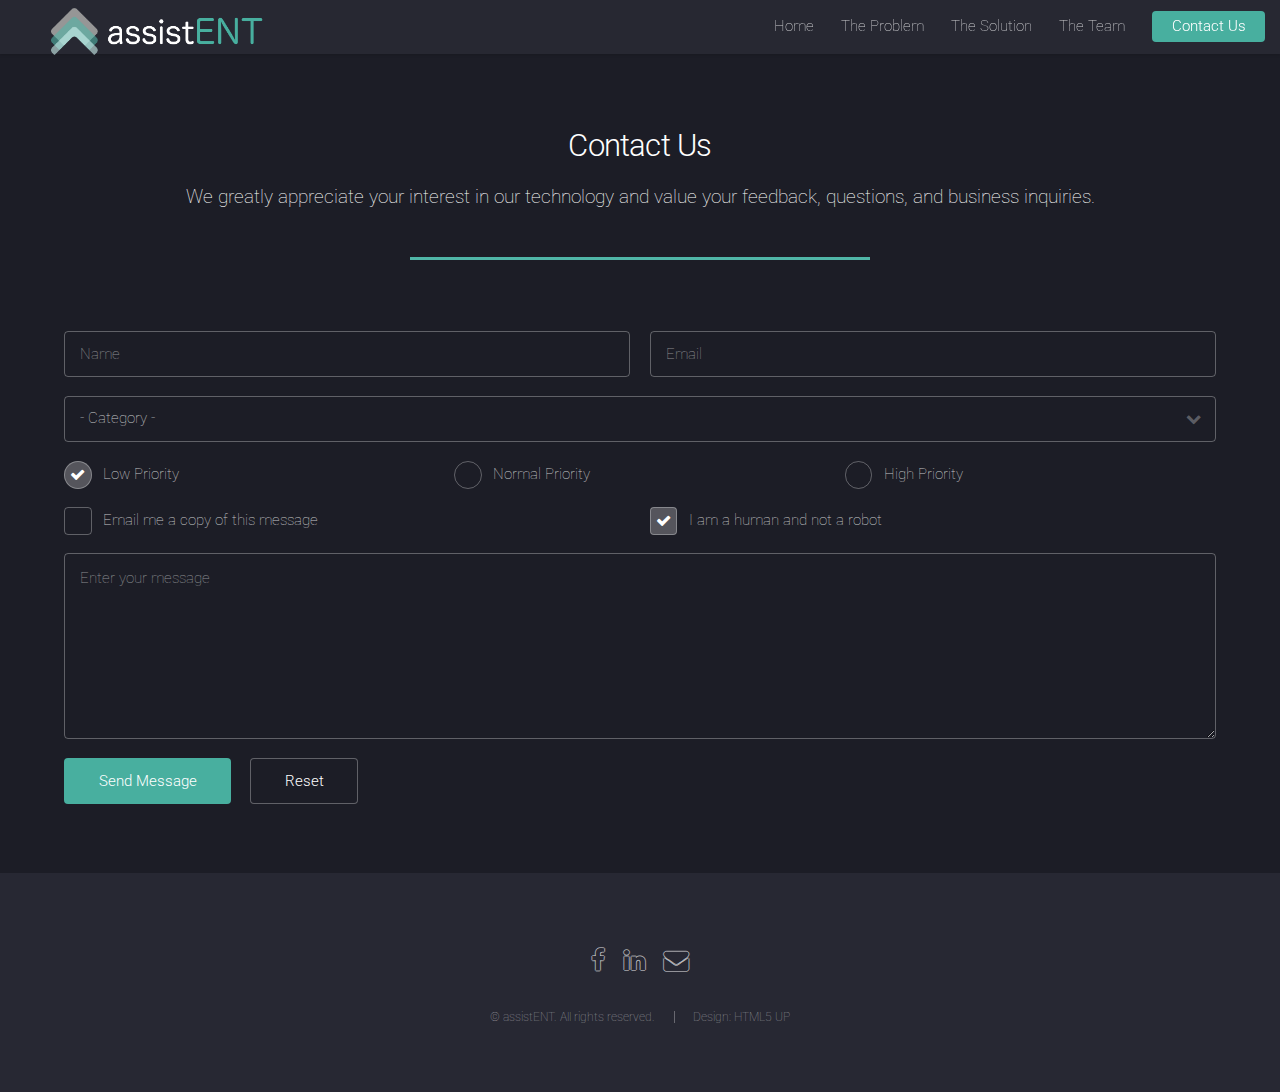
==== contact.html @ 7797eb7a "header changes" ====
<!DOCTYPE HTML>
<!--
	Landed by HTML5 UP
	html5up.net | @ajlkn
	Free for personal and commercial use under the CCA 3.0 license (html5up.net/license)
--> 
<html>
	<head>
		<title>assistENT: Breathe Easy, Breathe Better</title>
		<meta charset="utf-8" />
		<meta name="viewport" content="width=device-width, initial-scale=1" />
		<!--[if lte IE 8]><script src="assets/js/ie/html5shiv.js"></script><![endif]-->
        <link rel="icon" href="images/assistENT%20favicon-03.png">
		<link rel="stylesheet" href="assets/css/main.css" />
		<!--[if lte IE 9]><link rel="stylesheet" href="assets/css/ie9.css" /><![endif]-->
		<!--[if lte IE 8]><link rel="stylesheet" href="assets/css/ie8.css" /><![endif]-->
	</head>
	<body>
		<div id="page-wrapper">

			<!-- Header -->
				<header id="header">
					<h1 id="logo"><a href="index.html"> <img src='images/assistENT%20logo-white-04.png' alt='assistent logo' style='width:22%;'/></a></h1>
					<nav id="nav">
						<ul>
							<li><a href="index.html">Home</a></li>
							<li>
								<a href="problem.html">The Problem</a>
                                <!--
								<ul>
									<li><a href="left-sidebar.html">Left Sidebar</a></li>
									<li><a href="right-sidebar.html">Right Sidebar</a></li>
									<li><a href="no-sidebar.html">No Sidebar</a></li>
									<li>
										<a href="#">Submenu</a>
										<ul>
											<li><a href="#">Option 1</a></li>
											<li><a href="#">Option 2</a></li>
											<li><a href="#">Option 3</a></li>
											<li><a href="#">Option 4</a></li>
										</ul>
									</li>
								</ul>
                            -->
							</li>
							<li><a href="solution.html">The Solution</a></li>
                            <li><a href='index.html#four'> The Team</a></li>
							<li><a href="#" class="button special">Contact Us</a></li>
                            
						</ul>
					</nav>
				</header>

			<!-- Main -->
				<div id="main" class="wrapper style1">
					<div class="container">
						<header class="major">
							<h2>Contact Us</h2>
							<p>We greatly appreciate your interest in our technology and value your feedback, questions, and business inquiries.</p>
						</header>

					<section>
								<form method="post" action="#">
									<div class="row uniform 50%">
										<div class="6u 12u$(xsmall)">
											<input type="text" name="name" id="name" value="" placeholder="Name" />
										</div>
										<div class="6u$ 12u$(xsmall)">
											<input type="email" name="email" id="email" value="" placeholder="Email" />
										</div>
										<div class="12u$">
											<div class="select-wrapper">
												<select name="category" id="category">
													<option value="">- Category -</option>
													<option value="1">Manufacturing</option>
													<option value="1">Shipping</option>
													<option value="1">Administration</option>
													<option value="1">Human Resources</option>
												</select>
											</div>
										</div>
										<div class="4u 12u$(medium)">
											<input type="radio" id="priority-low" name="priority" checked>
											<label for="priority-low">Low Priority</label>
										</div>
										<div class="4u 12u$(medium)">
											<input type="radio" id="priority-normal" name="priority">
											<label for="priority-normal">Normal Priority</label>
										</div>
										<div class="4u$ 12u$(medium)">
											<input type="radio" id="priority-high" name="priority">
											<label for="priority-high">High Priority</label>
										</div>
										<div class="6u 12u$(medium)">
											<input type="checkbox" id="copy" name="copy">
											<label for="copy">Email me a copy of this message</label>
										</div>
										<div class="6u$ 12u$(medium)">
											<input type="checkbox" id="human" name="human" checked>
											<label for="human">I am a human and not a robot</label>
										</div>
										<div class="12u$">
											<textarea name="message" id="message" placeholder="Enter your message" rows="6"></textarea>
										</div>
										<div class="12u$">
											<ul class="actions">
												<li><input type="submit" value="Send Message" class="special" /></li>
												<li><input type="reset" value="Reset" /></li>
											</ul>
										</div>
									</div>
								</form>
							</section>
                    </div>
            </div>
			<!-- Footer -->
				<footer id="footer">
					<ul class="icons">
						
						<li><a href="#" class="icon alt fa-facebook"><span class="label">Facebook</span></a></li>
						<li><a href="#" class="icon alt fa-linkedin"><span class="label">LinkedIn</span></a></li>
						<li><a href="#" class="icon alt fa-envelope"><span class="label">Email</span></a></li>
					</ul>
					<ul class="copyright">
						<li>&copy; assistENT. All rights reserved.</li><li>Design: <a href="http://html5up.net">HTML5 UP</a></li>
					</ul>
				</footer>

		</div>

		<!-- Scripts -->
			<script src="assets/js/jquery.min.js"></script>
			<script src="assets/js/jquery.scrolly.min.js"></script>
			<script src="assets/js/jquery.dropotron.min.js"></script>
			<script src="assets/js/jquery.scrollex.min.js"></script>
			<script src="assets/js/skel.min.js"></script>
			<script src="assets/js/util.js"></script>
			<!--[if lte IE 8]><script src="assets/js/ie/respond.min.js"></script><![endif]-->
			<script src="assets/js/main.js"></script>

	</body>
</html>
---- assets/css/main.css ----
@import url("font-awesome.min.css");
@import url("https://fonts.googleapis.com/css?family=Roboto:100,300,100italic,300italic");

/*
	Landed by HTML5 UP
	html5up.net | @ajlkn
	Free for personal and commercial use under the CCA 3.0 license (html5up.net/license)
*/

/* Reset */ 

	html, body, div, span, applet, object, iframe, h1, h2, h3, h4, h5, h6, p, blockquote, pre, a, abbr, acronym, address, big, cite, code, del, dfn, em, img, ins, kbd, q, s, samp, small, strike, strong, sub, sup, tt, var, b, u, i, center, dl, dt, dd, ol, ul, li, fieldset, form, label, legend, table, caption, tbody, tfoot, thead, tr, th, td, article, aside, canvas, details, embed, figure, figcaption, footer, header, hgroup, menu, nav, output, ruby, section, summary, time, mark, audio, video {
		margin: 0;
		padding: 0;
		border: 0;
		font-size: 100%;
		font: inherit;
		vertical-align: baseline;
	}

	article, aside, details, figcaption, figure, footer, header, hgroup, menu, nav, section {
		display: block;
	}


    .theo{
        width:50%;
        border-radius:50%;
        border-color: rgb(80,182,167);
    }
    div.gallery {
        margin: 5px;
        border: 1px solid #ccc;
        float: left;
        width: 180px;
    }

    div.gallery:hover {
        border: 1px solid #777;
    }

    div.gallery img {
        width: 100%;
        height: auto;
    }

    div.desc {
        padding: 15px;
        text-align: center;
    }



	body {
		line-height: 1;
	}

	ol, ul {
		list-style: none;
	}

	blockquote, q {
		quotes: none;
	}

	blockquote:before, blockquote:after, q:before, q:after {
		content: '';
		content: none;
	}

	table {
		border-collapse: collapse;
		border-spacing: 0;
	}

	body {
		-webkit-text-size-adjust: none;
	}

/* Box Model */

	*, *:before, *:after {
		-moz-box-sizing: border-box;
		-webkit-box-sizing: border-box;
		box-sizing: border-box;
	}

/* Containers */

	.container {
		margin-left: auto;
		margin-right: auto;
	}

	.container.\31 25\25 {
		width: 100%;
		max-width: 87.5em;
		min-width: 70em;
	}

	.container.\37 5\25 {
		width: 52.5em;
	}

	.container.\35 0\25 {
		width: 35em;
	}

	.container.\32 5\25 {
		width: 17.5em;
	}

	.container {
		width: 70em;
	}

	@media screen and (max-width: 1680px) {

		.container.\31 25\25 {
			width: 100%;
			max-width: 87.5em;
			min-width: 70em;
		}

		.container.\37 5\25 {
			width: 52.5em;
		}

		.container.\35 0\25 {
			width: 35em;
		}

		.container.\32 5\25 {
			width: 17.5em;
		}

		.container {
			width: 70em;
		}

	}

	@media screen and (max-width: 1280px) {

		.container.\31 25\25 {
			width: 100%;
			max-width: 112.5%;
			min-width: 90%;
		}

		.container.\37 5\25 {
			width: 67.5%;
		}

		.container.\35 0\25 {
			width: 45%;
		}

		.container.\32 5\25 {
			width: 22.5%;
		}

		.container {
			width: 90%;
		}

	}

	@media screen and (max-width: 980px) {

		.container.\31 25\25 {
			width: 100%;
			max-width: 125%;
			min-width: 100%;
		}

		.container.\37 5\25 {
			width: 75%;
		}

		.container.\35 0\25 {
			width: 50%;
		}

		.container.\32 5\25 {
			width: 25%;
		}

		.container {
			width: 100% !important;
		}

	}

	@media screen and (max-width: 736px) {

		.container.\31 25\25 {
			width: 100%;
			max-width: 125%;
			min-width: 100%;
		}

		.container.\37 5\25 {
			width: 75%;
		}

		.container.\35 0\25 {
			width: 50%;
		}

		.container.\32 5\25 {
			width: 25%;
		}

		.container {
			width: 100% !important;
		}

	}

	@media screen and (max-width: 480px) {

		.container.\31 25\25 {
			width: 100%;
			max-width: 125%;
			min-width: 100%;
		}

		.container.\37 5\25 {
			width: 75%;
		}

		.container.\35 0\25 {
			width: 50%;
		}

		.container.\32 5\25 {
			width: 25%;
		}

		.container {
			width: 100% !important;
		}

	}

/* Grid */

	.row {
		border-bottom: solid 1px transparent;
		-moz-box-sizing: border-box;
		-webkit-box-sizing: border-box;
		box-sizing: border-box;
	}

	.row > * {
		float: left;
		-moz-box-sizing: border-box;
		-webkit-box-sizing: border-box;
		box-sizing: border-box;
	}

	.row:after, .row:before {
		content: '';
		display: block;
		clear: both;
		height: 0;
	}

	.row.uniform > * > :first-child {
		margin-top: 0;
	}

	.row.uniform > * > :last-child {
		margin-bottom: 0;
	}

	.row.\30 \25 > * {
		padding: 0 0 0 0em;
	}

	.row.\30 \25 {
		margin: 0 0 -1px 0em;
	}

	.row.uniform.\30 \25 > * {
		padding: 0em 0 0 0em;
	}

	.row.uniform.\30 \25 {
		margin: 0em 0 -1px 0em;
	}

	.row > * {
		padding: 0 0 0 2.5em;
	}

	.row {
		margin: 0 0 -1px -2.5em;
	}

	.row.uniform > * {
		padding: 2.5em 0 0 2.5em;
	}

	.row.uniform {
		margin: -2.5em 0 -1px -2.5em;
	}

	.row.\32 00\25 > * {
		padding: 0 0 0 5em;
	}

	.row.\32 00\25 {
		margin: 0 0 -1px -5em;
	}

	.row.uniform.\32 00\25 > * {
		padding: 5em 0 0 5em;
	}

	.row.uniform.\32 00\25 {
		margin: -5em 0 -1px -5em;
	}

	.row.\31 50\25 > * {
		padding: 0 0 0 3.75em;
	}

	.row.\31 50\25 {
		margin: 0 0 -1px -3.75em;
	}

	.row.uniform.\31 50\25 > * {
		padding: 3.75em 0 0 3.75em;
	}

	.row.uniform.\31 50\25 {
		margin: -3.75em 0 -1px -3.75em;
	}

	.row.\35 0\25 > * {
		padding: 0 0 0 1.25em;
	}

	.row.\35 0\25 {
		margin: 0 0 -1px -1.25em;
	}

	.row.uniform.\35 0\25 > * {
		padding: 1.25em 0 0 1.25em;
	}

	.row.uniform.\35 0\25 {
		margin: -1.25em 0 -1px -1.25em;
	}

	.row.\32 5\25 > * {
		padding: 0 0 0 0.625em;
	}

	.row.\32 5\25 {
		margin: 0 0 -1px -0.625em;
	}

	.row.uniform.\32 5\25 > * {
		padding: 0.625em 0 0 0.625em;
	}

	.row.uniform.\32 5\25 {
		margin: -0.625em 0 -1px -0.625em;
	}

	.\31 2u, .\31 2u\24 {
		width: 100%;
		clear: none;
		margin-left: 0;
	}

	.\31 1u, .\31 1u\24 {
		width: 91.6666666667%;
		clear: none;
		margin-left: 0;
	}

	.\31 0u, .\31 0u\24 {
		width: 83.3333333333%;
		clear: none;
		margin-left: 0;
	}

	.\39 u, .\39 u\24 {
		width: 75%;
		clear: none;
		margin-left: 0;
	}

	.\38 u, .\38 u\24 {
		width: 66.6666666667%;
		clear: none;
		margin-left: 0;
	}

	.\37 u, .\37 u\24 {
		width: 58.3333333333%;
		clear: none;
		margin-left: 0;
	}

	.\36 u, .\36 u\24 {
		width: 50%;
		clear: none;
		margin-left: 0;
	}

	.\35 u, .\35 u\24 {
		width: 41.6666666667%;
		clear: none;
		margin-left: 0;
	}

	.\34 u, .\34 u\24 {
		width: 33.3333333333%;
		clear: none;
		margin-left: 0;
	}

	.\33 u, .\33 u\24 {
		width: 25%;
		clear: none;
		margin-left: 0;
	}

	.\32 u, .\32 u\24 {
		width: 16.6666666667%;
		clear: none;
		margin-left: 0;
	}

	.\31 u, .\31 u\24 {
		width: 8.3333333333%;
		clear: none;
		margin-left: 0;
	}

	.\31 2u\24 + *,
	.\31 1u\24 + *,
	.\31 0u\24 + *,
	.\39 u\24 + *,
	.\38 u\24 + *,
	.\37 u\24 + *,
	.\36 u\24 + *,
	.\35 u\24 + *,
	.\34 u\24 + *,
	.\33 u\24 + *,
	.\32 u\24 + *,
	.\31 u\24 + * {
		clear: left;
	}

	.\-11u {
		margin-left: 91.66667%;
	}

	.\-10u {
		margin-left: 83.33333%;
	}

	.\-9u {
		margin-left: 75%;
	}

	.\-8u {
		margin-left: 66.66667%;
	}

	.\-7u {
		margin-left: 58.33333%;
	}

	.\-6u {
		margin-left: 50%;
	}

	.\-5u {
		margin-left: 41.66667%;
	}

	.\-4u {
		margin-left: 33.33333%;
	}

	.\-3u {
		margin-left: 25%;
	}

	.\-2u {
		margin-left: 16.66667%;
	}

	.\-1u {
		margin-left: 8.33333%;
	}

	@media screen and (max-width: 1680px) {

		.row > * {
			padding: 0 0 0 2.5em;
		}

		.row {
			margin: 0 0 -1px -2.5em;
		}

		.row.uniform > * {
			padding: 2.5em 0 0 2.5em;
		}

		.row.uniform {
			margin: -2.5em 0 -1px -2.5em;
		}

		.row.\32 00\25 > * {
			padding: 0 0 0 5em;
		}

		.row.\32 00\25 {
			margin: 0 0 -1px -5em;
		}

		.row.uniform.\32 00\25 > * {
			padding: 5em 0 0 5em;
		}

		.row.uniform.\32 00\25 {
			margin: -5em 0 -1px -5em;
		}

		.row.\31 50\25 > * {
			padding: 0 0 0 3.75em;
		}

		.row.\31 50\25 {
			margin: 0 0 -1px -3.75em;
		}

		.row.uniform.\31 50\25 > * {
			padding: 3.75em 0 0 3.75em;
		}

		.row.uniform.\31 50\25 {
			margin: -3.75em 0 -1px -3.75em;
		}

		.row.\35 0\25 > * {
			padding: 0 0 0 1.25em;
		}

		.row.\35 0\25 {
			margin: 0 0 -1px -1.25em;
		}

		.row.uniform.\35 0\25 > * {
			padding: 1.25em 0 0 1.25em;
		}

		.row.uniform.\35 0\25 {
			margin: -1.25em 0 -1px -1.25em;
		}

		.row.\32 5\25 > * {
			padding: 0 0 0 0.625em;
		}

		.row.\32 5\25 {
			margin: 0 0 -1px -0.625em;
		}

		.row.uniform.\32 5\25 > * {
			padding: 0.625em 0 0 0.625em;
		}

		.row.uniform.\32 5\25 {
			margin: -0.625em 0 -1px -0.625em;
		}

		.\31 2u\28xlarge\29, .\31 2u\24\28xlarge\29 {
			width: 100%;
			clear: none;
			margin-left: 0;
		}

		.\31 1u\28xlarge\29, .\31 1u\24\28xlarge\29 {
			width: 91.6666666667%;
			clear: none;
			margin-left: 0;
		}

		.\31 0u\28xlarge\29, .\31 0u\24\28xlarge\29 {
			width: 83.3333333333%;
			clear: none;
			margin-left: 0;
		}

		.\39 u\28xlarge\29, .\39 u\24\28xlarge\29 {
			width: 75%;
			clear: none;
			margin-left: 0;
		}

		.\38 u\28xlarge\29, .\38 u\24\28xlarge\29 {
			width: 66.6666666667%;
			clear: none;
			margin-left: 0;
		}

		.\37 u\28xlarge\29, .\37 u\24\28xlarge\29 {
			width: 58.3333333333%;
			clear: none;
			margin-left: 0;
		}

		.\36 u\28xlarge\29, .\36 u\24\28xlarge\29 {
			width: 50%;
			clear: none;
			margin-left: 0;
		}

		.\35 u\28xlarge\29, .\35 u\24\28xlarge\29 {
			width: 41.6666666667%;
			clear: none;
			margin-left: 0;
		}

		.\34 u\28xlarge\29, .\34 u\24\28xlarge\29 {
			width: 33.3333333333%;
			clear: none;
			margin-left: 0;
		}

		.\33 u\28xlarge\29, .\33 u\24\28xlarge\29 {
			width: 25%;
			clear: none;
			margin-left: 0;
		}

		.\32 u\28xlarge\29, .\32 u\24\28xlarge\29 {
			width: 16.6666666667%;
			clear: none;
			margin-left: 0;
		}

		.\31 u\28xlarge\29, .\31 u\24\28xlarge\29 {
			width: 8.3333333333%;
			clear: none;
			margin-left: 0;
		}

		.\31 2u\24\28xlarge\29 + *,
		.\31 1u\24\28xlarge\29 + *,
		.\31 0u\24\28xlarge\29 + *,
		.\39 u\24\28xlarge\29 + *,
		.\38 u\24\28xlarge\29 + *,
		.\37 u\24\28xlarge\29 + *,
		.\36 u\24\28xlarge\29 + *,
		.\35 u\24\28xlarge\29 + *,
		.\34 u\24\28xlarge\29 + *,
		.\33 u\24\28xlarge\29 + *,
		.\32 u\24\28xlarge\29 + *,
		.\31 u\24\28xlarge\29 + * {
			clear: left;
		}

		.\-11u\28xlarge\29 {
			margin-left: 91.66667%;
		}

		.\-10u\28xlarge\29 {
			margin-left: 83.33333%;
		}

		.\-9u\28xlarge\29 {
			margin-left: 75%;
		}

		.\-8u\28xlarge\29 {
			margin-left: 66.66667%;
		}

		.\-7u\28xlarge\29 {
			margin-left: 58.33333%;
		}

		.\-6u\28xlarge\29 {
			margin-left: 50%;
		}

		.\-5u\28xlarge\29 {
			margin-left: 41.66667%;
		}

		.\-4u\28xlarge\29 {
			margin-left: 33.33333%;
		}

		.\-3u\28xlarge\29 {
			margin-left: 25%;
		}

		.\-2u\28xlarge\29 {
			margin-left: 16.66667%;
		}

		.\-1u\28xlarge\29 {
			margin-left: 8.33333%;
		}

	}

	@media screen and (max-width: 1280px) {

		.row > * {
			padding: 0 0 0 2.5em;
		}

		.row {
			margin: 0 0 -1px -2.5em;
		}

		.row.uniform > * {
			padding: 2.5em 0 0 2.5em;
		}

		.row.uniform {
			margin: -2.5em 0 -1px -2.5em;
		}

		.row.\32 00\25 > * {
			padding: 0 0 0 5em;
		}

		.row.\32 00\25 {
			margin: 0 0 -1px -5em;
		}

		.row.uniform.\32 00\25 > * {
			padding: 5em 0 0 5em;
		}

		.row.uniform.\32 00\25 {
			margin: -5em 0 -1px -5em;
		}

		.row.\31 50\25 > * {
			padding: 0 0 0 3.75em;
		}

		.row.\31 50\25 {
			margin: 0 0 -1px -3.75em;
		}

		.row.uniform.\31 50\25 > * {
			padding: 3.75em 0 0 3.75em;
		}

		.row.uniform.\31 50\25 {
			margin: -3.75em 0 -1px -3.75em;
		}

		.row.\35 0\25 > * {
			padding: 0 0 0 1.25em;
		}

		.row.\35 0\25 {
			margin: 0 0 -1px -1.25em;
		}

		.row.uniform.\35 0\25 > * {
			padding: 1.25em 0 0 1.25em;
		}

		.row.uniform.\35 0\25 {
			margin: -1.25em 0 -1px -1.25em;
		}

		.row.\32 5\25 > * {
			padding: 0 0 0 0.625em;
		}

		.row.\32 5\25 {
			margin: 0 0 -1px -0.625em;
		}

		.row.uniform.\32 5\25 > * {
			padding: 0.625em 0 0 0.625em;
		}

		.row.uniform.\32 5\25 {
			margin: -0.625em 0 -1px -0.625em;
		}

		.\31 2u\28large\29, .\31 2u\24\28large\29 {
			width: 100%;
			clear: none;
			margin-left: 0;
		}

		.\31 1u\28large\29, .\31 1u\24\28large\29 {
			width: 91.6666666667%;
			clear: none;
			margin-left: 0;
		}

		.\31 0u\28large\29, .\31 0u\24\28large\29 {
			width: 83.3333333333%;
			clear: none;
			margin-left: 0;
		}

		.\39 u\28large\29, .\39 u\24\28large\29 {
			width: 75%;
			clear: none;
			margin-left: 0;
		}

		.\38 u\28large\29, .\38 u\24\28large\29 {
			width: 66.6666666667%;
			clear: none;
			margin-left: 0;
		}

		.\37 u\28large\29, .\37 u\24\28large\29 {
			width: 58.3333333333%;
			clear: none;
			margin-left: 0;
		}

		.\36 u\28large\29, .\36 u\24\28large\29 {
			width: 50%;
			clear: none;
			margin-left: 0;
		}

		.\35 u\28large\29, .\35 u\24\28large\29 {
			width: 41.6666666667%;
			clear: none;
			margin-left: 0;
		}

		.\34 u\28large\29, .\34 u\24\28large\29 {
			width: 33.3333333333%;
			clear: none;
			margin-left: 0;
		}

		.\33 u\28large\29, .\33 u\24\28large\29 {
			width: 25%;
			clear: none;
			margin-left: 0;
		}

		.\32 u\28large\29, .\32 u\24\28large\29 {
			width: 16.6666666667%;
			clear: none;
			margin-left: 0;
		}

		.\31 u\28large\29, .\31 u\24\28large\29 {
			width: 8.3333333333%;
			clear: none;
			margin-left: 0;
		}

		.\31 2u\24\28large\29 + *,
		.\31 1u\24\28large\29 + *,
		.\31 0u\24\28large\29 + *,
		.\39 u\24\28large\29 + *,
		.\38 u\24\28large\29 + *,
		.\37 u\24\28large\29 + *,
		.\36 u\24\28large\29 + *,
		.\35 u\24\28large\29 + *,
		.\34 u\24\28large\29 + *,
		.\33 u\24\28large\29 + *,
		.\32 u\24\28large\29 + *,
		.\31 u\24\28large\29 + * {
			clear: left;
		}

		.\-11u\28large\29 {
			margin-left: 91.66667%;
		}

		.\-10u\28large\29 {
			margin-left: 83.33333%;
		}

		.\-9u\28large\29 {
			margin-left: 75%;
		}

		.\-8u\28large\29 {
			margin-left: 66.66667%;
		}

		.\-7u\28large\29 {
			margin-left: 58.33333%;
		}

		.\-6u\28large\29 {
			margin-left: 50%;
		}

		.\-5u\28large\29 {
			margin-left: 41.66667%;
		}

		.\-4u\28large\29 {
			margin-left: 33.33333%;
		}

		.\-3u\28large\29 {
			margin-left: 25%;
		}

		.\-2u\28large\29 {
			margin-left: 16.66667%;
		}

		.\-1u\28large\29 {
			margin-left: 8.33333%;
		}

	}

	@media screen and (max-width: 980px) {

		.row > * {
			padding: 0 0 0 2.5em;
		}

		.row {
			margin: 0 0 -1px -2.5em;
		}

		.row.uniform > * {
			padding: 2.5em 0 0 2.5em;
		}

		.row.uniform {
			margin: -2.5em 0 -1px -2.5em;
		}

		.row.\32 00\25 > * {
			padding: 0 0 0 5em;
		}

		.row.\32 00\25 {
			margin: 0 0 -1px -5em;
		}

		.row.uniform.\32 00\25 > * {
			padding: 5em 0 0 5em;
		}

		.row.uniform.\32 00\25 {
			margin: -5em 0 -1px -5em;
		}

		.row.\31 50\25 > * {
			padding: 0 0 0 3.75em;
		}

		.row.\31 50\25 {
			margin: 0 0 -1px -3.75em;
		}

		.row.uniform.\31 50\25 > * {
			padding: 3.75em 0 0 3.75em;
		}

		.row.uniform.\31 50\25 {
			margin: -3.75em 0 -1px -3.75em;
		}

		.row.\35 0\25 > * {
			padding: 0 0 0 1.25em;
		}

		.row.\35 0\25 {
			margin: 0 0 -1px -1.25em;
		}

		.row.uniform.\35 0\25 > * {
			padding: 1.25em 0 0 1.25em;
		}

		.row.uniform.\35 0\25 {
			margin: -1.25em 0 -1px -1.25em;
		}

		.row.\32 5\25 > * {
			padding: 0 0 0 0.625em;
		}

		.row.\32 5\25 {
			margin: 0 0 -1px -0.625em;
		}

		.row.uniform.\32 5\25 > * {
			padding: 0.625em 0 0 0.625em;
		}

		.row.uniform.\32 5\25 {
			margin: -0.625em 0 -1px -0.625em;
		}

		.\31 2u\28medium\29, .\31 2u\24\28medium\29 {
			width: 100%;
			clear: none;
			margin-left: 0;
		}

		.\31 1u\28medium\29, .\31 1u\24\28medium\29 {
			width: 91.6666666667%;
			clear: none;
			margin-left: 0;
		}

		.\31 0u\28medium\29, .\31 0u\24\28medium\29 {
			width: 83.3333333333%;
			clear: none;
			margin-left: 0;
		}

		.\39 u\28medium\29, .\39 u\24\28medium\29 {
			width: 75%;
			clear: none;
			margin-left: 0;
		}

		.\38 u\28medium\29, .\38 u\24\28medium\29 {
			width: 66.6666666667%;
			clear: none;
			margin-left: 0;
		}

		.\37 u\28medium\29, .\37 u\24\28medium\29 {
			width: 58.3333333333%;
			clear: none;
			margin-left: 0;
		}

		.\36 u\28medium\29, .\36 u\24\28medium\29 {
			width: 50%;
			clear: none;
			margin-left: 0;
		}

		.\35 u\28medium\29, .\35 u\24\28medium\29 {
			width: 41.6666666667%;
			clear: none;
			margin-left: 0;
		}

		.\34 u\28medium\29, .\34 u\24\28medium\29 {
			width: 33.3333333333%;
			clear: none;
			margin-left: 0;
		}

		.\33 u\28medium\29, .\33 u\24\28medium\29 {
			width: 25%;
			clear: none;
			margin-left: 0;
		}

		.\32 u\28medium\29, .\32 u\24\28medium\29 {
			width: 16.6666666667%;
			clear: none;
			margin-left: 0;
		}

		.\31 u\28medium\29, .\31 u\24\28medium\29 {
			width: 8.3333333333%;
			clear: none;
			margin-left: 0;
		}

		.\31 2u\24\28medium\29 + *,
		.\31 1u\24\28medium\29 + *,
		.\31 0u\24\28medium\29 + *,
		.\39 u\24\28medium\29 + *,
		.\38 u\24\28medium\29 + *,
		.\37 u\24\28medium\29 + *,
		.\36 u\24\28medium\29 + *,
		.\35 u\24\28medium\29 + *,
		.\34 u\24\28medium\29 + *,
		.\33 u\24\28medium\29 + *,
		.\32 u\24\28medium\29 + *,
		.\31 u\24\28medium\29 + * {
			clear: left;
		}

		.\-11u\28medium\29 {
			margin-left: 91.66667%;
		}

		.\-10u\28medium\29 {
			margin-left: 83.33333%;
		}

		.\-9u\28medium\29 {
			margin-left: 75%;
		}

		.\-8u\28medium\29 {
			margin-left: 66.66667%;
		}

		.\-7u\28medium\29 {
			margin-left: 58.33333%;
		}

		.\-6u\28medium\29 {
			margin-left: 50%;
		}

		.\-5u\28medium\29 {
			margin-left: 41.66667%;
		}

		.\-4u\28medium\29 {
			margin-left: 33.33333%;
		}

		.\-3u\28medium\29 {
			margin-left: 25%;
		}

		.\-2u\28medium\29 {
			margin-left: 16.66667%;
		}

		.\-1u\28medium\29 {
			margin-left: 8.33333%;
		}

	}

	@media screen and (max-width: 736px) {

		.row > * {
			padding: 0 0 0 2.5em;
		}

		.row {
			margin: 0 0 -1px -2.5em;
		}

		.row.uniform > * {
			padding: 2.5em 0 0 2.5em;
		}

		.row.uniform {
			margin: -2.5em 0 -1px -2.5em;
		}

		.row.\32 00\25 > * {
			padding: 0 0 0 5em;
		}

		.row.\32 00\25 {
			margin: 0 0 -1px -5em;
		}

		.row.uniform.\32 00\25 > * {
			padding: 5em 0 0 5em;
		}

		.row.uniform.\32 00\25 {
			margin: -5em 0 -1px -5em;
		}

		.row.\31 50\25 > * {
			padding: 0 0 0 3.75em;
		}

		.row.\31 50\25 {
			margin: 0 0 -1px -3.75em;
		}

		.row.uniform.\31 50\25 > * {
			padding: 3.75em 0 0 3.75em;
		}

		.row.uniform.\31 50\25 {
			margin: -3.75em 0 -1px -3.75em;
		}

		.row.\35 0\25 > * {
			padding: 0 0 0 1.25em;
		}

		.row.\35 0\25 {
			margin: 0 0 -1px -1.25em;
		}

		.row.uniform.\35 0\25 > * {
			padding: 1.25em 0 0 1.25em;
		}

		.row.uniform.\35 0\25 {
			margin: -1.25em 0 -1px -1.25em;
		}

		.row.\32 5\25 > * {
			padding: 0 0 0 0.625em;
		}

		.row.\32 5\25 {
			margin: 0 0 -1px -0.625em;
		}

		.row.uniform.\32 5\25 > * {
			padding: 0.625em 0 0 0.625em;
		}

		.row.uniform.\32 5\25 {
			margin: -0.625em 0 -1px -0.625em;
		}

		.\31 2u\28small\29, .\31 2u\24\28small\29 {
			width: 100%;
			clear: none;
			margin-left: 0;
		}

		.\31 1u\28small\29, .\31 1u\24\28small\29 {
			width: 91.6666666667%;
			clear: none;
			margin-left: 0;
		}

		.\31 0u\28small\29, .\31 0u\24\28small\29 {
			width: 83.3333333333%;
			clear: none;
			margin-left: 0;
		}

		.\39 u\28small\29, .\39 u\24\28small\29 {
			width: 75%;
			clear: none;
			margin-left: 0;
		}

		.\38 u\28small\29, .\38 u\24\28small\29 {
			width: 66.6666666667%;
			clear: none;
			margin-left: 0;
		}

		.\37 u\28small\29, .\37 u\24\28small\29 {
			width: 58.3333333333%;
			clear: none;
			margin-left: 0;
		}

		.\36 u\28small\29, .\36 u\24\28small\29 {
			width: 50%;
			clear: none;
			margin-left: 0;
		}

		.\35 u\28small\29, .\35 u\24\28small\29 {
			width: 41.6666666667%;
			clear: none;
			margin-left: 0;
		}

		.\34 u\28small\29, .\34 u\24\28small\29 {
			width: 33.3333333333%;
			clear: none;
			margin-left: 0;
		}

		.\33 u\28small\29, .\33 u\24\28small\29 {
			width: 25%;
			clear: none;
			margin-left: 0;
		}

		.\32 u\28small\29, .\32 u\24\28small\29 {
			width: 16.6666666667%;
			clear: none;
			margin-left: 0;
		}

		.\31 u\28small\29, .\31 u\24\28small\29 {
			width: 8.3333333333%;
			clear: none;
			margin-left: 0;
		}

		.\31 2u\24\28small\29 + *,
		.\31 1u\24\28small\29 + *,
		.\31 0u\24\28small\29 + *,
		.\39 u\24\28small\29 + *,
		.\38 u\24\28small\29 + *,
		.\37 u\24\28small\29 + *,
		.\36 u\24\28small\29 + *,
		.\35 u\24\28small\29 + *,
		.\34 u\24\28small\29 + *,
		.\33 u\24\28small\29 + *,
		.\32 u\24\28small\29 + *,
		.\31 u\24\28small\29 + * {
			clear: left;
		}

		.\-11u\28small\29 {
			margin-left: 91.66667%;
		}

		.\-10u\28small\29 {
			margin-left: 83.33333%;
		}

		.\-9u\28small\29 {
			margin-left: 75%;
		}

		.\-8u\28small\29 {
			margin-left: 66.66667%;
		}

		.\-7u\28small\29 {
			margin-left: 58.33333%;
		}

		.\-6u\28small\29 {
			margin-left: 50%;
		}

		.\-5u\28small\29 {
			margin-left: 41.66667%;
		}

		.\-4u\28small\29 {
			margin-left: 33.33333%;
		}

		.\-3u\28small\29 {
			margin-left: 25%;
		}

		.\-2u\28small\29 {
			margin-left: 16.66667%;
		}

		.\-1u\28small\29 {
			margin-left: 8.33333%;
		}

	}

	@media screen and (max-width: 480px) {

		.row > * {
			padding: 0 0 0 2.5em;
		}

		.row {
			margin: 0 0 -1px -2.5em;
		}

		.row.uniform > * {
			padding: 2.5em 0 0 2.5em;
		}

		.row.uniform {
			margin: -2.5em 0 -1px -2.5em;
		}

		.row.\32 00\25 > * {
			padding: 0 0 0 5em;
		}

		.row.\32 00\25 {
			margin: 0 0 -1px -5em;
		}

		.row.uniform.\32 00\25 > * {
			padding: 5em 0 0 5em;
		}

		.row.uniform.\32 00\25 {
			margin: -5em 0 -1px -5em;
		}

		.row.\31 50\25 > * {
			padding: 0 0 0 3.75em;
		}

		.row.\31 50\25 {
			margin: 0 0 -1px -3.75em;
		}

		.row.uniform.\31 50\25 > * {
			padding: 3.75em 0 0 3.75em;
		}

		.row.uniform.\31 50\25 {
			margin: -3.75em 0 -1px -3.75em;
		}

		.row.\35 0\25 > * {
			padding: 0 0 0 1.25em;
		}

		.row.\35 0\25 {
			margin: 0 0 -1px -1.25em;
		}

		.row.uniform.\35 0\25 > * {
			padding: 1.25em 0 0 1.25em;
		}

		.row.uniform.\35 0\25 {
			margin: -1.25em 0 -1px -1.25em;
		}

		.row.\32 5\25 > * {
			padding: 0 0 0 0.625em;
		}

		.row.\32 5\25 {
			margin: 0 0 -1px -0.625em;
		}

		.row.uniform.\32 5\25 > * {
			padding: 0.625em 0 0 0.625em;
		}

		.row.uniform.\32 5\25 {
			margin: -0.625em 0 -1px -0.625em;
		}

		.\31 2u\28xsmall\29, .\31 2u\24\28xsmall\29 {
			width: 100%;
			clear: none;
			margin-left: 0;
		}

		.\31 1u\28xsmall\29, .\31 1u\24\28xsmall\29 {
			width: 91.6666666667%;
			clear: none;
			margin-left: 0;
		}

		.\31 0u\28xsmall\29, .\31 0u\24\28xsmall\29 {
			width: 83.3333333333%;
			clear: none;
			margin-left: 0;
		}

		.\39 u\28xsmall\29, .\39 u\24\28xsmall\29 {
			width: 75%;
			clear: none;
			margin-left: 0;
		}

		.\38 u\28xsmall\29, .\38 u\24\28xsmall\29 {
			width: 66.6666666667%;
			clear: none;
			margin-left: 0;
		}

		.\37 u\28xsmall\29, .\37 u\24\28xsmall\29 {
			width: 58.3333333333%;
			clear: none;
			margin-left: 0;
		}

		.\36 u\28xsmall\29, .\36 u\24\28xsmall\29 {
			width: 50%;
			clear: none;
			margin-left: 0;
		}

		.\35 u\28xsmall\29, .\35 u\24\28xsmall\29 {
			width: 41.6666666667%;
			clear: none;
			margin-left: 0;
		}

		.\34 u\28xsmall\29, .\34 u\24\28xsmall\29 {
			width: 33.3333333333%;
			clear: none;
			margin-left: 0;
		}

		.\33 u\28xsmall\29, .\33 u\24\28xsmall\29 {
			width: 25%;
			clear: none;
			margin-left: 0;
		}

		.\32 u\28xsmall\29, .\32 u\24\28xsmall\29 {
			width: 16.6666666667%;
			clear: none;
			margin-left: 0;
		}

		.\31 u\28xsmall\29, .\31 u\24\28xsmall\29 {
			width: 8.3333333333%;
			clear: none;
			margin-left: 0;
		}

		.\31 2u\24\28xsmall\29 + *,
		.\31 1u\24\28xsmall\29 + *,
		.\31 0u\24\28xsmall\29 + *,
		.\39 u\24\28xsmall\29 + *,
		.\38 u\24\28xsmall\29 + *,
		.\37 u\24\28xsmall\29 + *,
		.\36 u\24\28xsmall\29 + *,
		.\35 u\24\28xsmall\29 + *,
		.\34 u\24\28xsmall\29 + *,
		.\33 u\24\28xsmall\29 + *,
		.\32 u\24\28xsmall\29 + *,
		.\31 u\24\28xsmall\29 + * {
			clear: left;
		}

		.\-11u\28xsmall\29 {
			margin-left: 91.66667%;
		}

		.\-10u\28xsmall\29 {
			margin-left: 83.33333%;
		}

		.\-9u\28xsmall\29 {
			margin-left: 75%;
		}

		.\-8u\28xsmall\29 {
			margin-left: 66.66667%;
		}

		.\-7u\28xsmall\29 {
			margin-left: 58.33333%;
		}

		.\-6u\28xsmall\29 {
			margin-left: 50%;
		}

		.\-5u\28xsmall\29 {
			margin-left: 41.66667%;
		}

		.\-4u\28xsmall\29 {
			margin-left: 33.33333%;
		}

		.\-3u\28xsmall\29 {
			margin-left: 25%;
		}

		.\-2u\28xsmall\29 {
			margin-left: 16.66667%;
		}

		.\-1u\28xsmall\29 {
			margin-left: 8.33333%;
		}

	}

/* Basic */

	html, body {
		background: #1c1d26;
	}

	body.is-loading *, body.is-loading *:before, body.is-loading *:after {
		-moz-animation: none !important;
		-webkit-animation: none !important;
		-ms-animation: none !important;
		animation: none !important;
		-moz-transition: none !important;
		-webkit-transition: none !important;
		-ms-transition: none !important;
		transition: none !important;
	}

	body, input, select, textarea {
		color: rgba(255, 255, 255, 0.75);
		font-family: "Roboto", Helvetica, sans-serif;
		font-size: 15pt;
		font-weight: 100;
		line-height: 1.75em;
	}

	a {
		-moz-transition: border-color 0.2s ease-in-out, color 0.2s ease-in-out;
		-webkit-transition: border-color 0.2s ease-in-out, color 0.2s ease-in-out;
		-ms-transition: border-color 0.2s ease-in-out, color 0.2s ease-in-out;
		transition: border-color 0.2s ease-in-out, color 0.2s ease-in-out;
		/*border-bottom: dotted 1px;*/
		color: rgb(80,182,167);
		text-decoration: none;
	}

		a:hover {
			color: rgb(150,150,150) !important;
			border-bottom-color: transparent;
		}
.img {
		text-decoration: none;
		border-bottom: none;
		position: relative;
	}

	strong, b {
		color: #ffffff;
		font-weight: 300;
	}

	em, i {
		font-style: italic;
	}

	p {
		margin: 0 0 2em 0;
	}

	h1, h2, h3, h4, h5, h6 {
		color: #ffffff;
		font-weight: 300;
		line-height: 1em;
		margin: 0 0 1em 0;
	}

		h1 a, h2 a, h3 a, h4 a, h5 a, h6 a {
			color: inherit;
			border: 0;
		}

	h2 {
		font-size: 2em;
		line-height: 1.5em;
		letter-spacing: -0.025em;
	}

	h3 {
		font-size: 1.35em;
		line-height: 1.5em;
	}

	h4 {
		font-size: 1.1em;
		line-height: 1.5em;
	}

	h5 {
		font-size: 0.9em;
		line-height: 1.5em;
	}

	h6 {
		font-size: 0.7em;
		line-height: 1.5em;
	}

	sub {
		font-size: 0.8em;
		position: relative;
		top: 0.5em;
	}

	sup {
		font-size: 0.8em;
		position: relative;
		top: -0.5em;
	}

	hr {
		border: 0;
		border-bottom: solid 1px rgba(255, 255, 255, 0.3);
		margin: 3em 0;
	}

		hr.major {
			margin: 4em 0;
		}

	blockquote {
		border-left: solid 4px rgba(255, 255, 255, 0.3);
		font-style: italic;
		margin: 0 0 2em 0;
		padding: 0.5em 0 0.5em 2em;
	}

	code {
		background: rgba(255, 255, 255, 0.075);
		border-radius: 4px;
		font-family: "Courier New", monospace;
		font-size: 0.9em;
		margin: 0 0.25em;
		padding: 0.25em 0.65em;
	}

	pre {
		-webkit-overflow-scrolling: touch;
		font-family: "Courier New", monospace;
		font-size: 0.9em;
		margin: 0 0 2em 0;
	}

		pre code {
			display: block;
			line-height: 1.75em;
			padding: 1em 1.5em;
			overflow-x: auto;
		}

	.align-left {
		text-align: left;
	}

	.align-center {
		text-align: center;
	}

	.align-right {
		text-align: right;
	}

/* Loader */

	@-moz-keyframes spinner-show {
		0% {
			opacity: 0;
		}

		100% {
			opacity: 1;
		}
	}

	@-webkit-keyframes spinner-show {
		0% {
			opacity: 0;
		}

		100% {
			opacity: 1;
		}
	}

	@-ms-keyframes spinner-show {
		0% {
			opacity: 0;
		}

		100% {
			opacity: 1;
		}
	}

	@keyframes spinner-show {
		0% {
			opacity: 0;
		}

		100% {
			opacity: 1;
		}
	}

	@-moz-keyframes spinner-hide {
		0% {
			color: rgba(255, 255, 255, 0.15);
			z-index: 100001;
			-moz-transform: scale(1) rotate(0deg);
			-webkit-transform: scale(1) rotate(0deg);
			-ms-transform: scale(1) rotate(0deg);
			transform: scale(1) rotate(0deg);
		}

		99% {
			color: #1c1d26;
			z-index: 100001;
			-moz-transform: scale(0.5) rotate(360deg);
			-webkit-transform: scale(0.5) rotate(360deg);
			-ms-transform: scale(0.5) rotate(360deg);
			transform: scale(0.5) rotate(360deg);
		}

		100% {
			color: #1c1d26;
			z-index: -1;
			-moz-transform: scale(0.5) rotate(360deg);
			-webkit-transform: scale(0.5) rotate(360deg);
			-ms-transform: scale(0.5) rotate(360deg);
			transform: scale(0.5) rotate(360deg);
		}
	}

	@-webkit-keyframes spinner-hide {
		0% {
			color: rgba(255, 255, 255, 0.15);
			z-index: 100001;
			-moz-transform: scale(1) rotate(0deg);
			-webkit-transform: scale(1) rotate(0deg);
			-ms-transform: scale(1) rotate(0deg);
			transform: scale(1) rotate(0deg);
		}

		99% {
			color: #1c1d26;
			z-index: 100001;
			-moz-transform: scale(0.5) rotate(360deg);
			-webkit-transform: scale(0.5) rotate(360deg);
			-ms-transform: scale(0.5) rotate(360deg);
			transform: scale(0.5) rotate(360deg);
		}

		100% {
			color: #1c1d26;
			z-index: -1;
			-moz-transform: scale(0.5) rotate(360deg);
			-webkit-transform: scale(0.5) rotate(360deg);
			-ms-transform: scale(0.5) rotate(360deg);
			transform: scale(0.5) rotate(360deg);
		}
	}

	@-ms-keyframes spinner-hide {
		0% {
			color: rgba(255, 255, 255, 0.15);
			z-index: 100001;
			-moz-transform: scale(1) rotate(0deg);
			-webkit-transform: scale(1) rotate(0deg);
			-ms-transform: scale(1) rotate(0deg);
			transform: scale(1) rotate(0deg);
		}

		99% {
			color: #1c1d26;
			z-index: 100001;
			-moz-transform: scale(0.5) rotate(360deg);
			-webkit-transform: scale(0.5) rotate(360deg);
			-ms-transform: scale(0.5) rotate(360deg);
			transform: scale(0.5) rotate(360deg);
		}

		100% {
			color: #1c1d26;
			z-index: -1;
			-moz-transform: scale(0.5) rotate(360deg);
			-webkit-transform: scale(0.5) rotate(360deg);
			-ms-transform: scale(0.5) rotate(360deg);
			transform: scale(0.5) rotate(360deg);
		}
	}

	@keyframes spinner-hide {
		0% {
			color: rgba(255, 255, 255, 0.15);
			z-index: 100001;
			-moz-transform: scale(1) rotate(0deg);
			-webkit-transform: scale(1) rotate(0deg);
			-ms-transform: scale(1) rotate(0deg);
			transform: scale(1) rotate(0deg);
		}

		99% {
			color: #1c1d26;
			z-index: 100001;
			-moz-transform: scale(0.5) rotate(360deg);
			-webkit-transform: scale(0.5) rotate(360deg);
			-ms-transform: scale(0.5) rotate(360deg);
			transform: scale(0.5) rotate(360deg);
		}

		100% {
			color: #1c1d26;
			z-index: -1;
			-moz-transform: scale(0.5) rotate(360deg);
			-webkit-transform: scale(0.5) rotate(360deg);
			-ms-transform: scale(0.5) rotate(360deg);
			transform: scale(0.5) rotate(360deg);
		}
	}

	@-moz-keyframes spinner-rotate {
		0% {
			-moz-transform: scale(1) rotate(0deg);
			-webkit-transform: scale(1) rotate(0deg);
			-ms-transform: scale(1) rotate(0deg);
			transform: scale(1) rotate(0deg);
		}

		100% {
			-moz-transform: scale(1) rotate(360deg);
			-webkit-transform: scale(1) rotate(360deg);
			-ms-transform: scale(1) rotate(360deg);
			transform: scale(1) rotate(360deg);
		}
	}

	@-webkit-keyframes spinner-rotate {
		0% {
			-moz-transform: scale(1) rotate(0deg);
			-webkit-transform: scale(1) rotate(0deg);
			-ms-transform: scale(1) rotate(0deg);
			transform: scale(1) rotate(0deg);
		}

		100% {
			-moz-transform: scale(1) rotate(360deg);
			-webkit-transform: scale(1) rotate(360deg);
			-ms-transform: scale(1) rotate(360deg);
			transform: scale(1) rotate(360deg);
		}
	}

	@-ms-keyframes spinner-rotate {
		0% {
			-moz-transform: scale(1) rotate(0deg);
			-webkit-transform: scale(1) rotate(0deg);
			-ms-transform: scale(1) rotate(0deg);
			transform: scale(1) rotate(0deg);
		}

		100% {
			-moz-transform: scale(1) rotate(360deg);
			-webkit-transform: scale(1) rotate(360deg);
			-ms-transform: scale(1) rotate(360deg);
			transform: scale(1) rotate(360deg);
		}
	}

	@keyframes spinner-rotate {
		0% {
			-moz-transform: scale(1) rotate(0deg);
			-webkit-transform: scale(1) rotate(0deg);
			-ms-transform: scale(1) rotate(0deg);
			transform: scale(1) rotate(0deg);
		}

		100% {
			-moz-transform: scale(1) rotate(360deg);
			-webkit-transform: scale(1) rotate(360deg);
			-ms-transform: scale(1) rotate(360deg);
			transform: scale(1) rotate(360deg);
		}
	}

	@-moz-keyframes overlay-hide {
		0% {
			opacity: 1;
			z-index: 100000;
		}

		15% {
			opacity: 1;
			z-index: 100000;
		}

		99% {
			opacity: 0;
			z-index: 100000;
		}

		100% {
			opacity: 0;
			z-index: -1;
		}
	}

	@-webkit-keyframes overlay-hide {
		0% {
			opacity: 1;
			z-index: 100000;
		}

		15% {
			opacity: 1;
			z-index: 100000;
		}

		99% {
			opacity: 0;
			z-index: 100000;
		}

		100% {
			opacity: 0;
			z-index: -1;
		}
	}

	@-ms-keyframes overlay-hide {
		0% {
			opacity: 1;
			z-index: 100000;
		}

		15% {
			opacity: 1;
			z-index: 100000;
		}

		99% {
			opacity: 0;
			z-index: 100000;
		}

		100% {
			opacity: 0;
			z-index: -1;
		}
	}

	@keyframes overlay-hide {
		0% {
			opacity: 1;
			z-index: 100000;
		}

		15% {
			opacity: 1;
			z-index: 100000;
		}

		99% {
			opacity: 0;
			z-index: 100000;
		}

		100% {
			opacity: 0;
			z-index: -1;
		}
	}

	body.landing {
		text-decoration: none;
	}

		body.landing:before {
			-moz-osx-font-smoothing: grayscale;
			-webkit-font-smoothing: antialiased;
			font-family: FontAwesome;
			font-style: normal;
			font-weight: normal;
			text-transform: none !important;
		}

		body.landing:before {
			-moz-animation: spinner-show 1.5s 1 0.25s ease forwards, spinner-hide 0.25s ease-in-out forwards !important;
			-webkit-animation: spinner-show 1.5s 1 0.25s ease forwards, spinner-hide 0.25s ease-in-out forwards !important;
			-ms-animation: spinner-show 1.5s 1 0.25s ease forwards, spinner-hide 0.25s ease-in-out forwards !important;
			animation: spinner-show 1.5s 1 0.25s ease forwards, spinner-hide 0.25s ease-in-out forwards !important;
			-moz-transform-origin: 50% 50%;
			-webkit-transform-origin: 50% 50%;
			-ms-transform-origin: 50% 50%;
			transform-origin: 50% 50%;
			color: rgba(255, 255, 255, 0.15);
			content: '\f1ce';
			cursor: default;
			display: block;
			font-size: 2em;
			height: 2em;
			left: 50%;
			line-height: 2em;
			margin: -1em 0 0 -1em;
			opacity: 0;
			position: fixed;
			text-align: center;
			top: 50%;
			width: 2em;
			z-index: -1;
		}

		body.landing:after {
			-moz-animation: overlay-hide 1.5s ease-in forwards !important;
			-webkit-animation: overlay-hide 1.5s ease-in forwards !important;
			-ms-animation: overlay-hide 1.5s ease-in forwards !important;
			animation: overlay-hide 1.5s ease-in forwards !important;
			background: #1c1d26;
			content: '';
			display: block;
			height: 100%;
			left: 0;
			opacity: 0;
			position: fixed;
			top: 0;
			width: 100%;
			z-index: -1;
		}

		body.landing.is-loading:before {
			-moz-animation: spinner-show 1.5s 1 0.25s ease forwards, spinner-rotate 0.75s infinite linear !important;
			-webkit-animation: spinner-show 1.5s 1 0.25s ease forwards, spinner-rotate 0.75s infinite linear !important;
			-ms-animation: spinner-show 1.5s 1 0.25s ease forwards, spinner-rotate 0.75s infinite linear !important;
			animation: spinner-show 1.5s 1 0.25s ease forwards, spinner-rotate 0.75s infinite linear !important;
			z-index: 100001;
		}

		body.landing.is-loading:after {
			-moz-animation: none !important;
			-webkit-animation: none !important;
			-ms-animation: none !important;
			animation: none !important;
			opacity: 1;
			z-index: 100000;
		}

	@media (-webkit-min-device-pixel-ratio: 2) {

		body.landing:before {
			line-height: 2.025em;
		}

	}

/* Section/Article */

	section.special, article.special {
		text-align: center;
	}

	header p {
		color: #ffffff;
		position: relative;
		margin: 0 0 1.5em 0;
	}

	header h2 + p {
		font-size: 1.25em;
		margin-top: -1em;
		line-height: 1.75em;
	}

	header h3 + p {
		font-size: 1.1em;
		margin-top: -0.8em;
		line-height: 1.75em;
	}

	header h4 + p,
	header h5 + p,
	header h6 + p {
		font-size: 0.9em;
		margin-top: -0.6em;
		line-height: 1.5em;
	}

	header.major {
		margin: 0 0 4em 0;
		position: relative;
		text-align: center;
	}

		header.major:after {
			background: rgb(80,182,167);
			content: '';
			display: inline-block;
			height: 0.2em;
			max-width: 30em;
			width: 75%;
		}

	footer.major {
		margin: 4em 0 0 0;
	}

/* Form */

	form {
		margin: 0 0 2em 0;
	}

	label {
		color: #ffffff;
		display: block;
		font-size: 0.9em;
		font-weight: 300;
		margin: 0 0 1em 0;
	}

	input[type="text"],
	input[type="password"],
	input[type="email"],
	select,
	textarea {
		-moz-appearance: none;
		-webkit-appearance: none;
		-ms-appearance: none;
		appearance: none;
		-moz-transition: border-color 0.2s ease-in-out;
		-webkit-transition: border-color 0.2s ease-in-out;
		-ms-transition: border-color 0.2s ease-in-out;
		transition: border-color 0.2s ease-in-out;
		background: transparent;
		border-radius: 4px;
		border: solid 1px rgba(255, 255, 255, 0.3);
		color: inherit;
		display: block;
		outline: 0;
		padding: 0 1em;
		text-decoration: none;
		width: 100%;
	}

		input[type="text"]:invalid,
		input[type="password"]:invalid,
		input[type="email"]:invalid,
		select:invalid,
		textarea:invalid {
			box-shadow: none;
		}

		input[type="text"]:focus,
		input[type="password"]:focus,
		input[type="email"]:focus,
		select:focus,
		textarea:focus {
			border-color: #e44c65;
		}

	.select-wrapper {
		text-decoration: none;
		display: block;
		position: relative;
	}

		.select-wrapper:before {
			-moz-osx-font-smoothing: grayscale;
			-webkit-font-smoothing: antialiased;
			font-family: FontAwesome;
			font-style: normal;
			font-weight: normal;
			text-transform: none !important;
		}

		.select-wrapper:before {
			color: rgba(255, 255, 255, 0.3);
			content: '\f078';
			display: block;
			height: 3em;
			line-height: 3em;
			pointer-events: none;
			position: absolute;
			right: 0;
			text-align: center;
			top: 0;
			width: 3em;
		}

		.select-wrapper select::-ms-expand {
			display: none;
		}

	input[type="text"],
	input[type="password"],
	input[type="email"],
	select {
		height: 3em;
	}

	textarea {
		padding: 0.75em 1em;
	}

	select option {
		background-color: #1c1d26;
		color: #ffffff;
	}

	select:focus::-ms-value {
		background: transparent;
	}

	input[type="checkbox"],
	input[type="radio"] {
		-moz-appearance: none;
		-webkit-appearance: none;
		-ms-appearance: none;
		appearance: none;
		display: block;
		float: left;
		margin-right: -2em;
		opacity: 0;
		width: 1em;
		z-index: -1;
	}

		input[type="checkbox"] + label,
		input[type="radio"] + label {
			text-decoration: none;
			color: rgba(255, 255, 255, 0.75);
			cursor: pointer;
			display: inline-block;
			font-size: 1em;
			font-weight: 100;
			padding-left: 2.55em;
			padding-right: 0.75em;
			position: relative;
		}

			input[type="checkbox"] + label:before,
			input[type="radio"] + label:before {
				-moz-osx-font-smoothing: grayscale;
				-webkit-font-smoothing: antialiased;
				font-family: FontAwesome;
				font-style: normal;
				font-weight: normal;
				text-transform: none !important;
			}

			input[type="checkbox"] + label:before,
			input[type="radio"] + label:before {
				border-radius: 4px;
				border: solid 1px rgba(255, 255, 255, 0.3);
				content: '';
				display: inline-block;
				height: 1.8em;
				left: 0;
				line-height: 1.725em;
				position: absolute;
				text-align: center;
				top: 0;
				width: 1.8em;
			}

		input[type="checkbox"]:checked + label:before,
		input[type="radio"]:checked + label:before {
			background: rgba(255, 255, 255, 0.25);
			color: #ffffff;
			content: '\f00c';
		}

		input[type="checkbox"]:focus + label:before,
		input[type="radio"]:focus + label:before {
			border-color: #e44c65;
		}

	input[type="checkbox"] + label:before {
		border-radius: 4px;
	}

	input[type="radio"] + label:before {
		border-radius: 100%;
	}

	::-webkit-input-placeholder {
		color: rgba(255, 255, 255, 0.5) !important;
		opacity: 1.0;
	}

	:-moz-placeholder {
		color: rgba(255, 255, 255, 0.5) !important;
		opacity: 1.0;
	}

	::-moz-placeholder {
		color: rgba(255, 255, 255, 0.5) !important;
		opacity: 1.0;
	}

	:-ms-input-placeholder {
		color: rgba(255, 255, 255, 0.5) !important;
		opacity: 1.0;
	}

	.formerize-placeholder {
		color: rgba(255, 255, 255, 0.5) !important;
		opacity: 1.0;
	}

/* Box */

	.box {
		border-radius: 4px;
		border: solid 1px rgba(255, 255, 255, 0.3);
		margin-bottom: 2em;
		padding: 1.5em;
	}

		.box > :last-child,
		.box > :last-child > :last-child,
		.box > :last-child > :last-child > :last-child {
			margin-bottom: 0;
		}

		.box.alt {
			border: 0;
			border-radius: 0;
			padding: 0;
		}

/* Icon */

	.icon {
		text-decoration: none;
		border-bottom: none;
		position: relative;
	}

		.icon:before {
			-moz-osx-font-smoothing: grayscale;
			-webkit-font-smoothing: antialiased;
			font-family: FontAwesome;
			font-style: normal;
			font-weight: normal;
			text-transform: none !important;
		}

		.icon > .label {
			display: none;
		}

		.icon.alt {
			text-decoration: none;
		}

			.icon.alt:before {
				-moz-osx-font-smoothing: grayscale;
				-webkit-font-smoothing: antialiased;
				font-family: FontAwesome;
				font-style: normal;
				font-weight: normal;
				text-transform: none !important;
			}

			.icon.alt:before {
				color: #1c1d26 !important;
				text-shadow: 1px 0 0 #ffffff, -1px 0 0 #ffffff, 0 1px 0 #ffffff, 0 -1px 0 #ffffff;
			}

		.icon.major {
			background: #272833;
			border-radius: 100%;
			cursor: default;
			display: inline-block;
			height: 6em;
			line-height: 6em;
			margin: 0 0 2em 0;
			text-align: center;
			width: 6em;
		}

			.icon.major:before {
				font-size: 2.25em;
			}

			.icon.major.alt {
				text-decoration: none;
			}

				.icon.major.alt:before {
					-moz-osx-font-smoothing: grayscale;
					-webkit-font-smoothing: antialiased;
					font-family: FontAwesome;
					font-style: normal;
					font-weight: normal;
					text-transform: none !important;
				}

				.icon.major.alt:before {
					color: #272833 !important;
					text-shadow: 1px 0 0 #ffffff, -1px 0 0 #ffffff, 0 1px 0 #ffffff, 0 -1px 0 #ffffff;
				}

/* Image */

	.image {
		border-radius: 4px;
		border: 0;
		display: inline-block;
		position: relative;
		overflow: hidden;
	}

		.image:before {
			content: '';
			display: block;
			position: absolute;
			left: 0;
			top: 0;
			/*background-image: url("images/overlay.png");*/
			width: 100%;
			height: 100%;
			z-index: 1;
		}

		.image img {
			border-radius: 4px;
			display: block;
		}

		.image.left {
			float: left;
			margin: 0 1.5em 1em 0;
			top: 0.25em;
		}

		.image.right {
			float: right;
			margin: 0 0 1em 1.5em;
			top: 0.25em;
		}

		.image.left, .image.right {
			max-width: 40%;
		}

			.image.left img, .image.right img {
				width: 100%;
			}

		.image.fit {
			display: block;
			margin: 0 0 2em 0;
			width: 100%;
		}

			.image.fit img {
				width: 100%;
			}

/* List */

	ol {
		list-style: decimal;
		margin: 0 0 2em 0;
		padding-left: 1.25em;
	}

		ol li {
			padding-left: 0.25em;
		}

	ul {
		list-style: disc;
		margin: 0 0 2em 0;
		padding-left: 1em;
	}

		ul li {
			padding-left: 0.5em;
		}

		ul.alt {
			list-style: none;
			padding-left: 0;
		}

			ul.alt li {
				border-top: solid 1px rgba(255, 255, 255, 0.3);
				padding: 0.5em 0;
			}

				ul.alt li:first-child {
					border-top: 0;
					padding-top: 0;
				}

		ul.icons {
			cursor: default;
			list-style: none;
			padding-left: 0;
		}

			ul.icons li {
				display: inline-block;
				height: 2.5em;
				line-height: 2.5em;
				padding: 0 0.5em;
			}

				ul.icons li .icon {
					font-size: 0.8em;
				}

					ul.icons li .icon:before {
						font-size: 2em;
					}

		ul.actions {
			cursor: default;
			list-style: none;
			padding-left: 0;
		}

			ul.actions li {
				display: inline-block;
				padding: 0 1em 0 0;
				vertical-align: middle;
			}

				ul.actions li:last-child {
					padding-right: 0;
				}

			ul.actions.small li {
				padding: 0 0.5em 0 0;
			}

			ul.actions.vertical li {
				display: block;
				padding: 1em 0 0 0;
			}

				ul.actions.vertical li:first-child {
					padding-top: 0;
				}

				ul.actions.vertical li > * {
					margin-bottom: 0;
				}

			ul.actions.vertical.small li {
				padding: 0.5em 0 0 0;
			}

				ul.actions.vertical.small li:first-child {
					padding-top: 0;
				}

			ul.actions.fit {
				display: table;
				margin-left: -1em;
				padding: 0;
				table-layout: fixed;
				width: calc(100% + 1em);
			}

				ul.actions.fit li {
					display: table-cell;
					padding: 0 0 0 1em;
				}

					ul.actions.fit li > * {
						margin-bottom: 0;
					}

				ul.actions.fit.small {
					margin-left: -0.5em;
					width: calc(100% + 0.5em);
				}

					ul.actions.fit.small li {
						padding: 0 0 0 0.5em;
					}

	dl {
		margin: 0 0 2em 0;
	}

/* Table */

	.table-wrapper {
		-webkit-overflow-scrolling: touch;
		overflow-x: auto;
	}

	table {
		margin: 0 0 2em 0;
		width: 100%;
	}

		table tbody tr {
			border: solid 1px rgba(255, 255, 255, 0.3);
			border-left: 0;
			border-right: 0;
		}

			table tbody tr:nth-child(2n + 1) {
				background-color: rgba(255, 255, 255, 0.075);
			}

		table td {
			padding: 0.75em 0.75em;
		}

		table th {
			color: #ffffff;
			font-size: 0.9em;
			font-weight: 300;
			padding: 0 0.75em 0.75em 0.75em;
			text-align: left;
		}

		table thead {
			border-bottom: solid 1px rgba(255, 255, 255, 0.3);
		}

		table tfoot {
			border-top: solid 1px rgba(255, 255, 255, 0.3);
		}

		table.alt {
			border-collapse: separate;
		}

			table.alt tbody tr td {
				border: solid 1px rgba(255, 255, 255, 0.3);
				border-left-width: 0;
				border-top-width: 0;
			}

				table.alt tbody tr td:first-child {
					border-left-width: 1px;
				}

			table.alt tbody tr:first-child td {
				border-top-width: 1px;
			}

			table.alt thead {
				border-bottom: 0;
			}

			table.alt tfoot {
				border-top: 0;
			}

/* Button */

	input[type="submit"],
	input[type="reset"],
	input[type="button"],
	.button {
		-moz-appearance: none;
		-webkit-appearance: none;
		-ms-appearance: none;
		appearance: none;
		-moz-transition: background-color 0.2s ease-in-out, color 0.2s ease-in-out, box-shadow 0.2s ease-in-out;
		-webkit-transition: background-color 0.2s ease-in-out, color 0.2s ease-in-out, box-shadow 0.2s ease-in-out;
		-ms-transition: background-color 0.2s ease-in-out, color 0.2s ease-in-out, box-shadow 0.2s ease-in-out;
		transition: background-color 0.2s ease-in-out, color 0.2s ease-in-out, box-shadow 0.2s ease-in-out;
		background-color: transparent;
		border-radius: 4px;
		border: 0;
		box-shadow: inset 0 0 0 1px rgba(255, 255, 255, 0.3);
		color: #ffffff !important;
		cursor: pointer;
		display: inline-block;
		font-weight: 300;
		height: 3em;
		line-height: 3em;
		padding: 0 2.25em;
		text-align: center;
		text-decoration: none;
		white-space: nowrap;
	}

		input[type="submit"]:hover, input[type="submit"]:active,
		input[type="reset"]:hover,
		input[type="reset"]:active,
		input[type="button"]:hover,
		input[type="button"]:active,
		.button:hover,
		.button:active {
			box-shadow: inset 0 0 0 1px rgb(72, 175, 159);
			color: rgb(72, 175, 159) !important;
		}

		input[type="submit"]:active,
		input[type="reset"]:active,
		input[type="button"]:active,
		.button:active {
			background-color: rgba(228, 76, 101, 0.15);
		}

		input[type="submit"].icon:before,
		input[type="reset"].icon:before,
		input[type="button"].icon:before,
		.button.icon:before {
			margin-right: 0.5em;
		}

		input[type="submit"].fit,
		input[type="reset"].fit,
		input[type="button"].fit,
		.button.fit {
			display: block;
			margin: 0 0 1em 0;
			width: 100%;
		}

		input[type="submit"].small,
		input[type="reset"].small,
		input[type="button"].small,
		.button.small {
			font-size: 0.8em;
		}

		input[type="submit"].big,
		input[type="reset"].big,
		input[type="button"].big,
		.button.big {
			font-size: 1.35em;
		}

		input[type="submit"].special,
		input[type="reset"].special,
		input[type="button"].special,
		.button.special {
			background-color: rgb(72, 175, 159);
			box-shadow: none;
			color: #ffffff !important;
		}

			input[type="submit"].special:hover,
			input[type="reset"].special:hover,
			input[type="button"].special:hover,
			.button.special:hover {
				background-color: rgb(150, 150, 150);
			}

			input[type="submit"].special:active,
			input[type="reset"].special:active,
			input[type="button"].special:active,
			.button.special:active {
				background-color: #e13652;
			}

		input[type="submit"].disabled, input[type="submit"]:disabled,
		input[type="reset"].disabled,
		input[type="reset"]:disabled,
		input[type="button"].disabled,
		input[type="button"]:disabled,
		.button.disabled,
		.button:disabled {
			background-color: rgba(255, 255, 255, 0.3) !important;
			box-shadow: none !important;
			color: #ffffff !important;
			cursor: default;
			opacity: 0.25;
		}

/* Goto Next */

	.goto-next {
		border: 0;
		bottom: 0;
		display: block;
		height: 5em;
		left: 50%;
		margin: 0 0 0 -5em;
		overflow: hidden;
		position: absolute;
		text-indent: 10em;
		white-space: nowrap;
		width: 10em;
		z-index: 1;
	}

		.goto-next:before {
			background-image: url("images/arrow.svg");
			background-position: center center;
			background-repeat: no-repeat;
			background-size: contain;
			content: '';
			display: block;
			height: 1.5em;
			left: 50%;
			margin: -0.75em 0 0 -1em;
			position: absolute;
			top: 50%;
			width: 2em;
			z-index: 1;
		}

/* Spotlight */

	.spotlight {
		background-attachment: fixed;
		background-position: center center;
		background-size: cover;
		box-shadow: 0 0.25em 0.5em 0 rgba(0, 0, 0, 0.25);
		height: 100vh;
		overflow: hidden;
		position: relative;
	}

		.spotlight:nth-last-of-type(1) {
			z-index: 1;
		}

		.spotlight:nth-last-of-type(2) {
			z-index: 2;
		}

		.spotlight:nth-last-of-type(3) {
			z-index: 3;
		}

		.spotlight:nth-last-of-type(4) {
			z-index: 4;
		}

		.spotlight:nth-last-of-type(5) {
			z-index: 5;
		}

		.spotlight:nth-last-of-type(6) {
			z-index: 6;
		}

		.spotlight:nth-last-of-type(7) {
			z-index: 7;
		}

		.spotlight:nth-last-of-type(8) {
			z-index: 8;
		}

		.spotlight:nth-last-of-type(9) {
			z-index: 9;
		}

		.spotlight:nth-last-of-type(10) {
			z-index: 10;
		}

		.spotlight:nth-last-of-type(11) {
			z-index: 11;
		}

		.spotlight:nth-last-of-type(12) {
			z-index: 12;
		}

		.spotlight:nth-last-of-type(13) {
			z-index: 13;
		}

		.spotlight:nth-last-of-type(14) {
			z-index: 14;
		}

		.spotlight:nth-last-of-type(15) {
			z-index: 15;
		}

		.spotlight:nth-last-of-type(16) {
			z-index: 16;
		}

		.spotlight:nth-last-of-type(17) {
			z-index: 17;
		}

		.spotlight:nth-last-of-type(18) {
			z-index: 18;
		}

		.spotlight:nth-last-of-type(19) {
			z-index: 19;
		}

		.spotlight:nth-last-of-type(20) {
			z-index: 20;
		}

		.spotlight:before {
			/*background-image: url("images/overlay.png");*/
			content: '';
			display: block;
			height: 100%;
			left: 0;
			top: 0;
			width: 100%;
		}

		.spotlight .image.main {
			display: none;
		}

			.spotlight .image.main img {
				position: relative;
			}

		.spotlight .content {
			-moz-transform: translate(0,0);
			-webkit-transform: translate(0,0);
			-ms-transform: translate(0,0);
			transform: translate(0,0);
			-moz-transition: -moz-transform 1s ease, opacity 1s ease;
			-webkit-transition: -webkit-transform 1s ease, opacity 1s ease;
			-ms-transition: -ms-transform 1s ease, opacity 1s ease;
			transition: transform 1s ease, opacity 1s ease;
			background: rgba(23, 24, 32, 0.95);
			border-style: solid;
			opacity: 1;
			position: absolute;
		}

		.spotlight .goto-next {
			-moz-transform: translate(0,0);
			-webkit-transform: translate(0,0);
			-ms-transform: translate(0,0);
			transform: translate(0,0);
			-moz-transition: -moz-transform 0.75s ease, opacity 1s ease-in;
			-webkit-transition: -webkit-transform 0.75s ease, opacity 1s ease-in;
			-ms-transition: -ms-transform 0.75s ease, opacity 1s ease-in;
			transition: transform 0.75s ease, opacity 1s ease-in;
			-moz-transition-delay: 0.5s;
			-webkit-transition-delay: 0.5s;
			-ms-transition-delay: 0.5s;
			transition-delay: 0.5s;
			opacity: 1;
		}

		.spotlight.top .content, .spotlight.bottom .content {
			left: 0;
			padding: 5.1em 0 3.1em 0;
			width: 100%;
		}

		.spotlight.top .content {
			border-bottom-width: 0.35em;
			top: 0;
		}

		.spotlight.bottom .content {
			border-top-width: 0.35em;
			bottom: 0;
		}

		.spotlight.left .content, .spotlight.right .content {
			height: 101%;
			padding: 6em 3em;
			top: 0;
			width: 28em;
		}

		.spotlight.left .content {
			border-right-width: 0.35em;
			left: 0;
		}

		.spotlight.right .content {
			border-left-width: 0.35em;
			right: 0;
		}

		.spotlight.style1 .content {
			border-color: rgb(150,150,150);
		}

		.spotlight.style2 .content {
			border-color: rgb(255,58,85);
		}

		.spotlight.style3 .content {
			border-color: rgb(80,182,167);
		}

		.spotlight.inactive .content {
			opacity: 0;
		}

		.spotlight.inactive .goto-next {
			-moz-transform: translate(0,1.5em);
			-webkit-transform: translate(0,1.5em);
			-ms-transform: translate(0,1.5em);
			transform: translate(0,1.5em);
			opacity: 0;
		}

		.spotlight.inactive.top .content {
			-moz-transform: translate(0,-5em);
			-webkit-transform: translate(0,-5em);
			-ms-transform: translate(0,-5em);
			transform: translate(0,-5em);
		}

		.spotlight.inactive.bottom .content {
			-moz-transform: translate(0,5em);
			-webkit-transform: translate(0,5em);
			-ms-transform: translate(0,5em);
			transform: translate(0,5em);
		}

		.spotlight.inactive.left .content {
			-moz-transform: translate(-5em,0);
			-webkit-transform: translate(-5em,0);
			-ms-transform: translate(-5em,0);
			transform: translate(-5em,0);
		}

		.spotlight.inactive.right .content {
			-moz-transform: translate(5em,0);
			-webkit-transform: translate(5em,0);
			-ms-transform: translate(5em,0);
			transform: translate(5em,0);
		}

	body.is-touch .spotlight {
		background-attachment: scroll;
	}

/* Wrapper */

	.wrapper {
		padding: 6em 0 4em 0;
	}

		.wrapper.style2 {
			background: rgb(80,182,167);
		}

			.wrapper.style2 input[type="text"]:focus,
			.wrapper.style2 input[type="password"]:focus,
			.wrapper.style2 input[type="email"]:focus,
			.wrapper.style2 select:focus,
			.wrapper.style2 textarea:focus {
				border-color: rgba(255, 255, 255, 0.5);
			}

			.wrapper.style2 input[type="submit"]:hover, .wrapper.style2 input[type="submit"]:active,
			.wrapper.style2 input[type="reset"]:hover,
			.wrapper.style2 input[type="reset"]:active,
			.wrapper.style2 input[type="button"]:hover,
			.wrapper.style2 input[type="button"]:active,
			.wrapper.style2 .button:hover,
			.wrapper.style2 .button:active {
				background-color: rgba(255, 255, 255, 0.075) !important;
				box-shadow: inset 0 0 0 1px rgba(255, 255, 255, 0.5) !important;
				color: #ffffff !important;
			}

			.wrapper.style2 input[type="submit"]:active,
			.wrapper.style2 input[type="reset"]:active,
			.wrapper.style2 input[type="button"]:active,
			.wrapper.style2 .button:active {
				background-color: rgba(255, 255, 255, 0.25) !important;
			}

			.wrapper.style2 input[type="submit"].special,
			.wrapper.style2 input[type="reset"].special,
			.wrapper.style2 input[type="button"].special,
			.wrapper.style2 .button.special {
				background-color: #ffffff;
				color:rgb(80,182,167) !important;
			}

				.wrapper.style2 input[type="submit"].special:hover, .wrapper.style2 input[type="submit"].special:active,
				.wrapper.style2 input[type="reset"].special:hover,
				.wrapper.style2 input[type="reset"].special:active,
				.wrapper.style2 input[type="button"].special:hover,
				.wrapper.style2 input[type="button"].special:active,
				.wrapper.style2 .button.special:hover,
				.wrapper.style2 .button.special:active {
					background-color: rgba(255, 255, 255, 0.075) !important;
					box-shadow: inset 0 0 0 1px rgba(255, 255, 255, 0.5) !important;
					color: #ffffff !important;
				}

				.wrapper.style2 input[type="submit"].special:active,
				.wrapper.style2 input[type="reset"].special:active,
				.wrapper.style2 input[type="button"].special:active,
				.wrapper.style2 .button.special:active {
					background-color: rgba(255, 255, 255, 0.25) !important;
				}

		.wrapper.fade-down > .container {
			-moz-transform: translate(0,0);
			-webkit-transform: translate(0,0);
			-ms-transform: translate(0,0);
			transform: translate(0,0);
			-moz-transition: -moz-transform 1s ease, opacity 1s ease;
			-webkit-transition: -webkit-transform 1s ease, opacity 1s ease;
			-ms-transition: -ms-transform 1s ease, opacity 1s ease;
			transition: transform 1s ease, opacity 1s ease;
			opacity: 1;
		}

		.wrapper.fade-down.inactive > .container {
			-moz-transform: translate(0,-1em);
			-webkit-transform: translate(0,-1em);
			-ms-transform: translate(0,-1em);
			transform: translate(0,-1em);
			opacity: 0;
		}

		.wrapper.fade-up > .container {
			-moz-transform: translate(0,0);
			-webkit-transform: translate(0,0);
			-ms-transform: translate(0,0);
			transform: translate(0,0);
			-moz-transition: -moz-transform 1s ease, opacity 1s ease;
			-webkit-transition: -webkit-transform 1s ease, opacity 1s ease;
			-ms-transition: -ms-transform 1s ease, opacity 1s ease;
			transition: transform 1s ease, opacity 1s ease;
			opacity: 1;
		}

		.wrapper.fade-up.inactive > .container {
			-moz-transform: translate(0,1em);
			-webkit-transform: translate(0,1em);
			-ms-transform: translate(0,1em);
			transform: translate(0,1em);
			opacity: 0;
		}

		.wrapper.fade > .container {
			-moz-transition: opacity 1s ease;
			-webkit-transition: opacity 1s ease;
			-ms-transition: opacity 1s ease;
			transition: opacity 1s ease;
			opacity: 1;
		}

		.wrapper.fade.inactive > .container {
			opacity: 0;
		}

/* Dropotron */

	.dropotron {
		background: rgba(39, 40, 51, 0.965);
		border-radius: 4px;
		box-shadow: 0 0.075em 0.35em 0 rgba(0, 0, 0, 0.125);
		list-style: none;
		margin-top: calc(-0.25em + 1px);
		min-width: 12em;
		padding: 0.25em 0;
	}

		.dropotron > li {
			border-top: solid 1px rgba(255, 255, 255, 0.035);
			padding: 0;
		}

			.dropotron > li a, .dropotron > li span {
				border: 0;
				color: rgba(255, 255, 255, 0.75);
				display: block;
				padding: 0.1em 1em;
				text-decoration: none;
			}

			.dropotron > li:first-child {
				border-top: 0;
			}

			.dropotron > li.active > a, .dropotron > li.active > span {
				color: #e44c65;
			}

		.dropotron.level-0 {
			font-size: 0.8em;
			margin-top: 1em;
		}

			.dropotron.level-0:before {
				-moz-transform: rotate(45deg);
				-webkit-transform: rotate(45deg);
				-ms-transform: rotate(45deg);
				transform: rotate(45deg);
				background: #272833;
				content: '';
				display: block;
				height: 1em;
				position: absolute;
				right: 1.5em;
				top: -0.5em;
				width: 1em;
			}

	body.landing .dropotron.level-0 {
		margin-top: 0;
	}

/* Header */

	#page-wrapper {
		padding-top: 3.5em;
	}

	#header {
		background: rgba(39, 40, 51, 0.965);
		box-shadow: 0 0 0.25em 0 rgba(0, 0, 0, 0.25);
		cursor: default;
		height: 3.5em;
		left: 0;
		line-height: 3.5em;
		position: fixed;
		top: 0;
		width: 100%;
		z-index: 100;
	}

		#header h1 {
			height: inherit;
			left: 1.25em;
			line-height: inherit;
			margin: 0;
			position: absolute;
			top: 0;
		}

		#header nav {
			position: absolute;
			right: 1em;
			top: 0;
		}

			#header nav ul {
				margin: 0;
			}

				#header nav ul li {
					display: inline-block;
					margin-left: 1em;
				}

					#header nav ul li a, #header nav ul li span {
						border: 0;
						color: inherit;
						display: inline-block;
						height: inherit;
						line-height: inherit;
						outline: 0;
					}

						#header nav ul li a.button, #header nav ul li span.button {
							height: 2em;
							line-height: 2em;
							padding: 0 1.25em;
						}

						#header nav ul li a:not(.button):before, #header nav ul li span:not(.button):before {
							margin-right: 0.5em;
						}

					#header nav ul li.active > a, #header nav ul li.active > span {
						color: #e44c65;
					}

					#header nav ul li > ul {
						display: none;
					}

	body.landing #page-wrapper {
		padding-top: 0;
	}

	body.landing #header {
		background: transparent;
		box-shadow: none;
		position: absolute;
	}

/* Banner */

	#banner {
		background-attachment: fixed;
		background-color: #272833;
		background-image: url("../../images/jhu_hospital.jpg");
		background-position: center center;
		background-size: cover;
		box-shadow: 0 0.25em 0.5em 0 rgba(0, 0, 0, 0.25);
		min-height: 100vh;
		position: relative;
		text-align: center;
		z-index: 21;
	}

		#banner:before {
			content: '';
			display: inline-block;
			height: 100vh;
			vertical-align: middle;
			width: 1%;
		}

		#banner:after {
			/*background-image: -moz-linear-gradient(top, rgba(23, 24, 32, 0.95), rgba(23, 24, 32, 0.95)), url("images/overlay.png");;*/
			background-image: -webkit-linear-gradient(top, rgba(23, 24, 32, 0.88), rgba(23, 24, 32, 0.88)), url("images/overlay.png");;
			/*background-image: -ms-linear-gradient(top, rgba(23, 24, 32, 0.95), rgba(23, 24, 32, 0.95)), url("images/overlay.png");;
			background-image: linear-gradient(top, rgba(23, 24, 32, 0.95), rgba(23, 24, 32, 0.95)), url("images/overlay.png");;*/
			content: '';
			display: block;
			height: 100%;
			left: 0;
			position: absolute;
			top: 0;
			width: 100%;
		}

		#banner .content {
			display: inline-block;
			margin-right: 1%;
			max-width: 95%;
			padding: 2em;
			position: relative;
			text-align: right;
			vertical-align: middle;
			z-index: 1;
		}

			#banner .content header {
				display: inline-block;
				vertical-align: middle;
			}

				#banner .content header h2 {
					font-size: 2.5em;
					margin: 0;
				}

				#banner .content header p {
					margin: 0 0 0 0;
                    font-size: 3em;
					top: 0;
				}

			#banner .content .image {
				border-radius: 100%;
				display: inline-block;
				height: 18em;
				margin-left: 3em;
				vertical-align: middle;
				width: 18em;
			}

				#banner .content .image img {
					border-radius: 100%;
					display: block;
					width: 100%;
				}

	body.is-touch #banner {
		background-attachment: scroll;
	}

/* Footer */

	#footer {
		background: #272833;
		padding: 6em 0;
		text-align: center;
	}

		#footer .icons .icon.alt {
			text-decoration: none;
		}

			#footer .icons .icon.alt:before {
				-moz-osx-font-smoothing: grayscale;
				-webkit-font-smoothing: antialiased;
				font-family: FontAwesome;
				font-style: normal;
				font-weight: normal;
				text-transform: none !important;
			}

			#footer .icons .icon.alt:before {
				color: #272833 !important;
				text-shadow: 1px 0 0 rgba(255, 255, 255, 0.5), -1px 0 0 rgba(255, 255, 255, 0.5), 0 1px 0 rgba(255, 255, 255, 0.5), 0 -1px 0 rgba(255, 255, 255, 0.5);
			}

		#footer .copyright {
			color: rgba(255, 255, 255, 0.5);
			font-size: 0.8em;
			line-height: 1em;
			margin: 2em 0 0 0;
			padding: 0;
			text-align: center;
		}

			#footer .copyright li {
				border-left: solid 1px rgba(255, 255, 255, 0.3);
				display: inline-block;
				list-style: none;
				margin-left: 1.5em;
				padding-left: 1.5em;
			}

				#footer .copyright li:first-child {
					border-left: 0;
					margin-left: 0;
					padding-left: 0;
				}

				#footer .copyright li a {
					color: inherit;
				}

/* XLarge */

	@media screen and (max-width: 1680px) {

		/* Basic */

			body, input, select, textarea {
				font-size: 13pt;
			}

	}

/* Large */

	@media screen and (max-width: 1280px) {

		/* Basic */

			body, input, select, textarea {
				font-size: 11.5pt;
			}

		/* Spotlight */

			.spotlight.top .content {
				padding: 3.825em 0 1.825em 0;
			}

			.spotlight.bottom .content {
				padding: 3.825em 0 2.95em 0;
			}

			.spotlight.left .content, .spotlight.right .content {
				padding: 4.5em 2.5em;
				width: 25em;
			}

		/* Wrapper */

			.wrapper {
				padding: 4.5em 0 2.5em 0;
			}

		/* Dropotron */

			.dropotron.level-0 {
				font-size: 1em;
			}

		/* Banner */

			#banner .content {
				padding: 4.5em;
			}

		/* Footer */

			#footer {
				padding: 4.5em 0;
			}

	}

/* Medium */

	@media screen and (max-width: 980px) {

		/* Basic */

			body, input, select, textarea {
				font-size: 12pt;
			}

		/* Spotlight */

			.spotlight {
				background-attachment: scroll;
				height: auto;
			}

				.spotlight .image.main {
					display: block;
					margin: 0;
					max-height: 40vh;
					overflow: hidden;
				}

				.spotlight .content {
					background-color: #1c1d26;
					border-width: 0 !important;
					border-top-width: 0.35em !important;
					bottom: auto !important;
					left: auto !important;
					padding: 4.5em 2.5em 2.5em 2.5em !important;
					position: relative;
					right: auto !important;
					text-align: center;
					top: auto !important;
					width: 100% !important;
				}

				.spotlight .goto-next {
					display: none;
				}

		/* Wrapper */

			.wrapper {
				padding: 4.5em 2.5em 2.5em 2.5em;
			}

		/* Banner */

			#banner {
				background-attachment: scroll;
			}

				#banner .goto-next {
					height: 7em;
				}

				#banner .content {
					padding: 9em 0;
					text-align: center;
				}

					#banner .content header {
						display: block;
						margin: 0 0 2em 0;
						text-align: center;
					}

					#banner .content .image {
						margin: 0;
					}

		/* Footer */

			#footer {
				padding: 4.5em 0;
			}

	}

/* Small */

	#navPanel, #titleBar {
		display: none;
	}

	@media screen and (max-width: 736px) {

		/* Basic */

			html, body {
				overflow-x: hidden;
			}

			body, input, select, textarea {
				font-size: 12pt;
			}

			h2 {
				font-size: 1.5em;
			}

			h3 {
				font-size: 1.2em;
			}

			h4 {
				font-size: 1em;
			}

		/* Section/Article */

			header p br {
				display: none;
			}

			header h2 + p {
				font-size: 1em;
			}

			header h3 + p {
				font-size: 1em;
			}

			header h4 + p,
			header h5 + p,
			header h6 + p {
				font-size: 0.9em;
			}

			header.major {
				margin: 0 0 2em 0;
			}

		/* Goto Next */

			.goto-next:before {
				height: 0.8em;
				margin: -0.4em 0 0 -0.6em;
				width: 1.2em;
			}

		/* Spotlight */

			.spotlight {
				box-shadow: 0 0.125em 0.5em 0 rgba(0, 0, 0, 0.25);
			}

				.spotlight .image.main {
					max-height: 60vh;
				}

				.spotlight .content {
					border-top-width: 0.2em !important;
					padding: 3.25em 1.5em 1.25em 1.5em !important;
				}

		/* Wrapper */

			.wrapper {
				padding: 3.25em 1.5em 1.25em 1.5em;
			}

		/* Header */

			#header {
				display: none;
			}

		/* Banner */

			#banner {
				box-shadow: 0 0.125em 0.5em 0 rgba(0, 0, 0, 0.25);
				min-height: calc(100vh - 44px);
			}

				#banner:before {
					height: calc(100vh - 44px);
				}

				#banner .content {
					padding: 4.0625em 1.5em 4.875em 1.5em;
				}

					#banner .content header h2 {
						font-size: 1.5em;
					}

					#banner .content .image {
						height: 9em;
						width: 9em;
					}

		/* Off-Canvas Navigation */

			#page-wrapper {
				-moz-backface-visibility: hidden;
				-webkit-backface-visibility: hidden;
				-ms-backface-visibility: hidden;
				backface-visibility: hidden;
				-moz-transition: -moz-transform 0.5s ease;
				-webkit-transition: -webkit-transform 0.5s ease;
				-ms-transition: -ms-transform 0.5s ease;
				transition: transform 0.5s ease;
				padding-bottom: 1px;
				padding-top: 44px !important;
			}

			#titleBar {
				-moz-backface-visibility: hidden;
				-webkit-backface-visibility: hidden;
				-ms-backface-visibility: hidden;
				backface-visibility: hidden;
				-moz-transition: -moz-transform 0.5s ease;
				-webkit-transition: -webkit-transform 0.5s ease;
				-ms-transition: -ms-transform 0.5s ease;
				transition: transform 0.5s ease;
				display: block;
				height: 44px;
				left: 0;
				position: fixed;
				top: 0;
				width: 100%;
				z-index: 10001;
				background: #272833;
				box-shadow: 0 0.125em 0.125em 0 rgba(0, 0, 0, 0.125);
			}

				#titleBar .title {
					color: #ffffff;
					display: block;
					font-weight: 300;
					height: 44px;
					line-height: 44px;
					text-align: center;
				}

					#titleBar .title a {
						color: inherit;
						border: 0;
					}

				#titleBar .toggle {
					text-decoration: none;
					height: 60px;
					left: 0;
					position: absolute;
					top: 0;
					width: 90px;
					outline: 0;
					border: 0;
				}

					#titleBar .toggle:before {
						-moz-osx-font-smoothing: grayscale;
						-webkit-font-smoothing: antialiased;
						font-family: FontAwesome;
						font-style: normal;
						font-weight: normal;
						text-transform: none !important;
					}

					#titleBar .toggle:before {
						background: #e44c65;
						color: rgba(255, 255, 255, 0.5);
						content: '\f0c9';
						display: block;
						font-size: 18px;
						height: 44px;
						left: 0;
						line-height: 44px;
						position: absolute;
						text-align: center;
						top: 0;
						width: 54px;
					}

			#navPanel {
				-moz-backface-visibility: hidden;
				-webkit-backface-visibility: hidden;
				-ms-backface-visibility: hidden;
				backface-visibility: hidden;
				-moz-transform: translateX(-275px);
				-webkit-transform: translateX(-275px);
				-ms-transform: translateX(-275px);
				transform: translateX(-275px);
				-moz-transition: -moz-transform 0.5s ease;
				-webkit-transition: -webkit-transform 0.5s ease;
				-ms-transition: -ms-transform 0.5s ease;
				transition: transform 0.5s ease;
				display: block;
				height: 100%;
				left: 0;
				overflow-y: auto;
				position: fixed;
				top: 0;
				width: 275px;
				z-index: 10002;
				background: #181920;
				padding: 0.75em 1.25em;
			}

				#navPanel .link {
					border: 0;
					border-top: solid 1px rgba(255, 255, 255, 0.05);
					color: rgba(255, 255, 255, 0.75);
					display: block;
					height: 3em;
					line-height: 3em;
					text-decoration: none;
				}

					#navPanel .link:hover {
						color: inherit !important;
					}

					#navPanel .link:first-child {
						border-top: 0;
					}

					#navPanel .link.depth-0 {
						color: #ffffff;
						font-weight: 300;
					}

					#navPanel .link .indent-1 {
						display: inline-block;
						width: 1.25em;
					}

					#navPanel .link .indent-2 {
						display: inline-block;
						width: 2.5em;
					}

					#navPanel .link .indent-3 {
						display: inline-block;
						width: 3.75em;
					}

					#navPanel .link .indent-4 {
						display: inline-block;
						width: 5em;
					}

					#navPanel .link .indent-5 {
						display: inline-block;
						width: 6.25em;
					}

			body.navPanel-visible #page-wrapper {
				-moz-transform: translateX(275px);
				-webkit-transform: translateX(275px);
				-ms-transform: translateX(275px);
				transform: translateX(275px);
			}

			body.navPanel-visible #titleBar {
				-moz-transform: translateX(275px);
				-webkit-transform: translateX(275px);
				-ms-transform: translateX(275px);
				transform: translateX(275px);
			}

			body.navPanel-visible #navPanel {
				-moz-transform: translateX(0);
				-webkit-transform: translateX(0);
				-ms-transform: translateX(0);
				transform: translateX(0);
			}

		/* Footer */

			#footer {
				padding: 3.25em 1.5em;
			}

	}

/* XSmall */

	@media screen and (max-width: 480px) {

		/* Basic */

			html, body {
				min-width: 320px;
			}

			body, input, select, textarea {
				font-size: 12pt;
			}

		/* List */

			ul.actions {
				margin: 0 0 2em 0;
			}

				ul.actions li {
					display: block;
					padding: 1em 0 0 0;
					text-align: center;
					width: 100%;
				}

					ul.actions li:first-child {
						padding-top: 0;
					}

					ul.actions li > * {
						margin: 0 !important;
						width: 100%;
					}

				ul.actions.small li {
					padding: 0.5em 0 0 0;
				}

					ul.actions.small li:first-child {
						padding-top: 0;
					}

		/* Button */

			input[type="submit"],
			input[type="reset"],
			input[type="button"],
			.button {
				padding: 0;
			}

		/* Spotlight */

			.spotlight .image.main {
				max-height: 50vh;
			}

			.spotlight .content {
				padding: 3em 1.25em 1em 1.25em !important;
			}

		/* Wrapper */

			.wrapper {
				padding: 3em 1.25em 1em 1.25em;
			}

		/* Banner */

			#banner .content {
				padding: 3em 1.5625em 5.25em 1.5625em;
			}

		/* Footer */

			#footer {
				padding: 3em 1.25em;
			}

				#footer .copyright {
					line-height: inherit;
				}

					#footer .copyright li {
						border-left: 0;
						display: block;
						margin: 0;
						padding: 0;
					}

	}
---- assets/css/ie9.css ----
/*
	Landed by HTML5 UP
	html5up.net | @ajlkn
	Free for personal and commercial use under the CCA 3.0 license (html5up.net/license)
*/

/* Loader */

	body.landing:before, body.landing:after {
		display: none !important;
	}

/* Icon */

	.icon.alt {
		color: inherit !important;
	}

	.icon.major.alt:before {
		color: #ffffff !important;
	}

/* Banner */

	#banner:after {
		background-color: rgba(23, 24, 32, 0.95);
	}

/* Footer */

	#footer .icons .icon.alt:before {
		color: #ffffff !important;
	}
---- assets/css/ie8.css ----
/*
	Landed by HTML5 UP
	html5up.net | @ajlkn
	Free for personal and commercial use under the CCA 3.0 license (html5up.net/license)
*/

/* Basic */

	body {
		color: #ffffff;
	}

	body, html, #page-wrapper {
		height: 100%;
	}

	blockquote {
		border-left: solid 4px #606067;
	}

	code {
		background: #32333b;
	}

	hr {
		border-bottom: solid 1px #606067;
	}

/* Icon */

	.icon.major {
		-ms-behavior: url("assets/js/ie/PIE.htc");
	}

/* Image */

	.image {
		position: relative;
		-ms-behavior: url("assets/js/ie/PIE.htc");
	}

		.image:before {
			display: none;
		}

		.image img {
			position: relative;
			-ms-behavior: url("assets/js/ie/PIE.htc");
		}

/* Form */

	input[type="text"],
	input[type="password"],
	input[type="email"],
	select,
	textarea {
		position: relative;
		-ms-behavior: url("assets/js/ie/PIE.htc");
	}

		input[type="text"]:focus,
		input[type="password"]:focus,
		input[type="email"]:focus,
		select:focus,
		textarea:focus {
			-ms-behavior: url("assets/js/ie/PIE.htc");
		}

	input[type="text"],
	input[type="password"],
	input[type="email"] {
		line-height: 3em;
	}

	input[type="checkbox"],
	input[type="radio"] {
		font-size: 3em;
	}

		input[type="checkbox"] + label:before,
		input[type="radio"] + label:before {
			display: none;
		}

/* Table */

	table tbody tr {
		border: solid 1px #606067;
	}

	table thead {
		border-bottom: solid 1px #606067;
	}

	table tfoot {
		border-top: solid 1px #606067;
	}

	table.alt tbody tr td {
		border: solid 1px #606067;
	}

/* Button */

	input[type="submit"],
	input[type="reset"],
	input[type="button"],
	.button {
		border: solid 1px #ffffff !important;
	}

		input[type="submit"].special,
		input[type="reset"].special,
		input[type="button"].special,
		.button.special {
			border: 0 !important;
		}

/* Goto Next */

	.goto-next {
		display: none;
	}

/* Spotlight */

	.spotlight {
		height: 100%;
	}

		.spotlight .content {
			background: #272833;
		}

/* Wrapper */

	.wrapper.style2 input[type="text"]:focus,
	.wrapper.style2 input[type="password"]:focus,
	.wrapper.style2 input[type="email"]:focus,
	.wrapper.style2 select:focus,
	.wrapper.style2 textarea:focus {
		border-color: #ffffff;
	}

	.wrapper.style2 input[type="submit"].special:hover, .wrapper.style2 input[type="submit"].special:active,
	.wrapper.style2 input[type="reset"].special:hover,
	.wrapper.style2 input[type="reset"].special:active,
	.wrapper.style2 input[type="button"].special:hover,
	.wrapper.style2 input[type="button"].special:active,
	.wrapper.style2 .button.special:hover,
	.wrapper.style2 .button.special:active {
		color: #e44c65 !important;
	}

/* Dropotron */

	.dropotron {
		background: #272833;
		box-shadow: none !important;
		-ms-behavior: url("assets/js/ie/PIE.htc");
	}

		.dropotron > li a, .dropotron > li span {
			color: #ffffff !important;
		}

		.dropotron.level-0 {
			margin-top: 0;
		}

			.dropotron.level-0:before {
				display: none;
			}

/* Header */

	#header {
		background: #272833;
	}

/* Banner */

	#banner {
		height: 100%;
	}

		#banner:before {
			height: 100%;
		}

		#banner:after {
			background-image: url("images/ie/banner-overlay.png");
		}
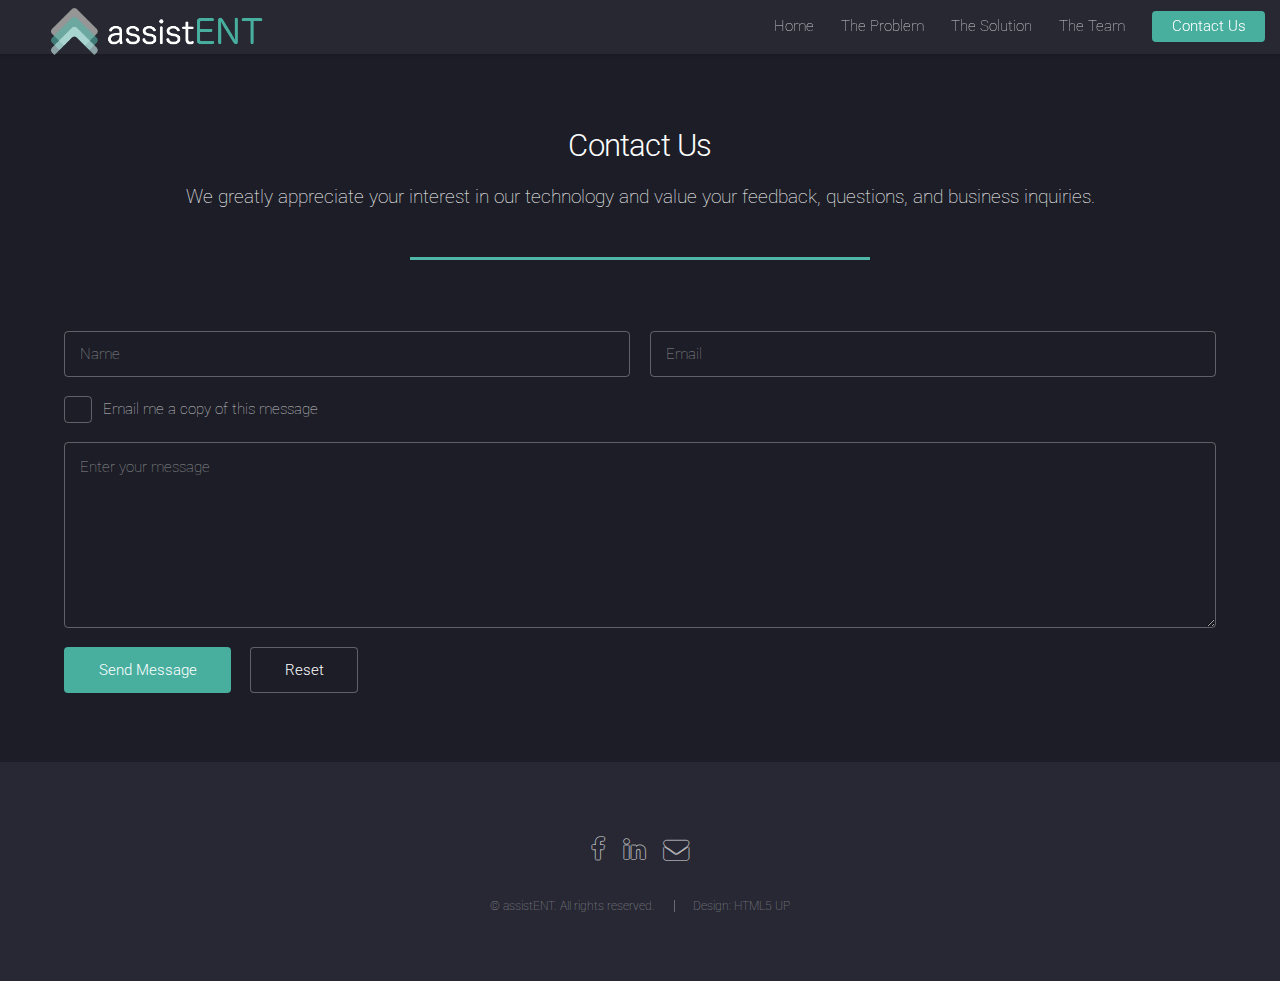
==== commit a442ebe3: "contact us" ====
--- a/contact.html
+++ b/contact.html
@@ -6,7 +6,7 @@
 --> 
 <html>
 	<head>
-		<title>assistENT: Breathe Easy, Breathe Better</title>
+		<title>assistENT: Breathe Easy</title>
 		<meta charset="utf-8" />
 		<meta name="viewport" content="width=device-width, initial-scale=1" />
 		<!--[if lte IE 8]><script src="assets/js/ie/html5shiv.js"></script><![endif]-->
@@ -60,7 +60,7 @@
 						</header>
 
 					<section>
-								<form method="post" action="#">
+								<form method="post" action="https://getsimpleform.com/messages?form_api_token=9dc7b72fa690812a32de45e95a4ef1ee">
 									<div class="row uniform 50%">
 										<div class="6u 12u$(xsmall)">
 											<input type="text" name="name" id="name" value="" placeholder="Name" />
@@ -68,17 +68,18 @@
 										<div class="6u$ 12u$(xsmall)">
 											<input type="email" name="email" id="email" value="" placeholder="Email" />
 										</div>
+                                        <!--
 										<div class="12u$">
 											<div class="select-wrapper">
 												<select name="category" id="category">
 													<option value="">- Category -</option>
-													<option value="1">Manufacturing</option>
-													<option value="1">Shipping</option>
-													<option value="1">Administration</option>
-													<option value="1">Human Resources</option>
+													<option value="1">Partnership</option>
+													<option value="1">General Questions</option>
 												</select>
 											</div>
 										</div>
+-->
+                                        <!--
 										<div class="4u 12u$(medium)">
 											<input type="radio" id="priority-low" name="priority" checked>
 											<label for="priority-low">Low Priority</label>
@@ -91,14 +92,12 @@
 											<input type="radio" id="priority-high" name="priority">
 											<label for="priority-high">High Priority</label>
 										</div>
+-->
 										<div class="6u 12u$(medium)">
 											<input type="checkbox" id="copy" name="copy">
 											<label for="copy">Email me a copy of this message</label>
 										</div>
-										<div class="6u$ 12u$(medium)">
-											<input type="checkbox" id="human" name="human" checked>
-											<label for="human">I am a human and not a robot</label>
-										</div>
+										
 										<div class="12u$">
 											<textarea name="message" id="message" placeholder="Enter your message" rows="6"></textarea>
 										</div>
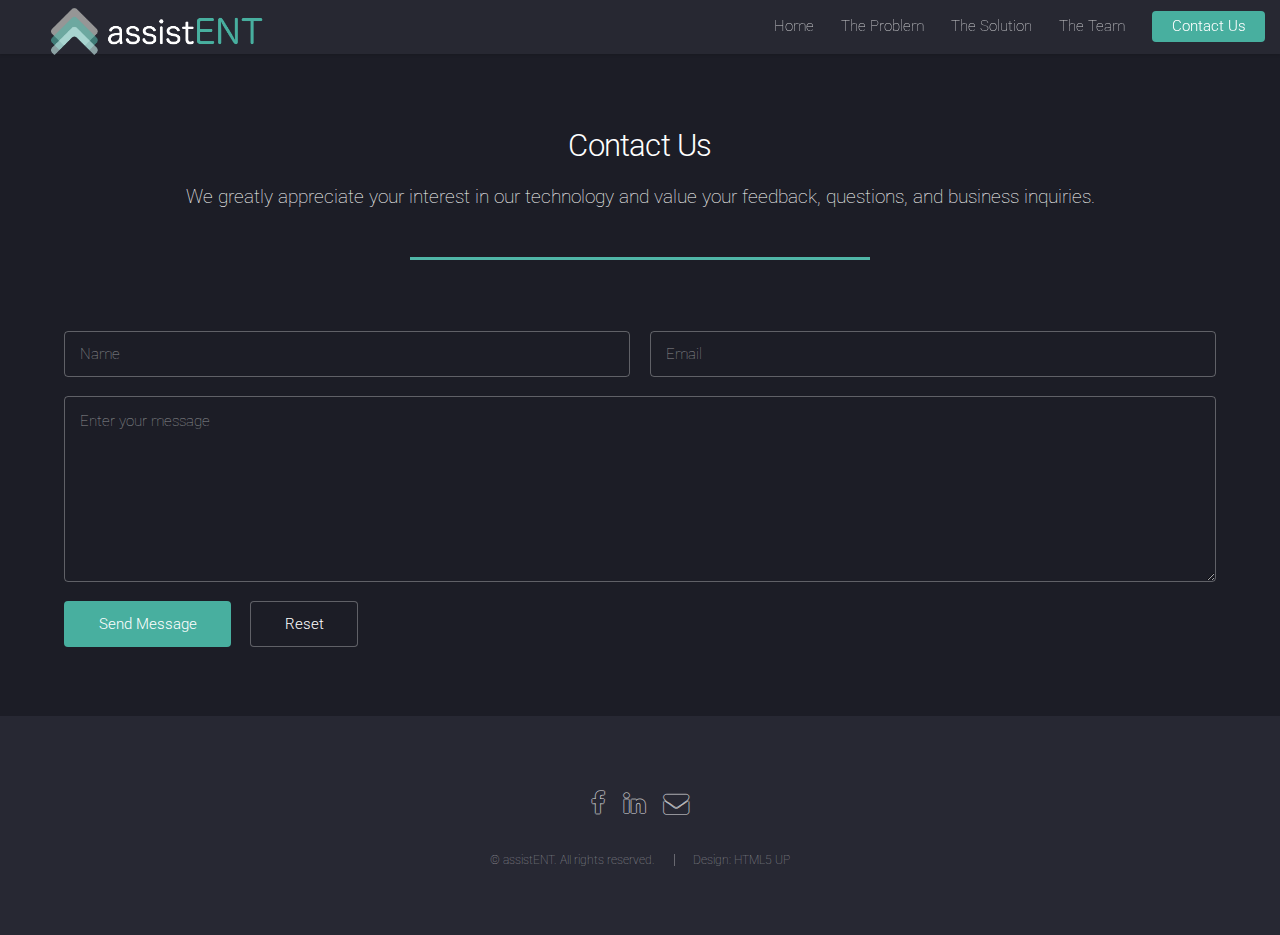
==== commit 1930e99b: "clay email" ====
--- a/contact.html
+++ b/contact.html
@@ -60,7 +60,7 @@
 						</header>
 
 					<section>
-								<form method="post" action="https://getsimpleform.com/messages?form_api_token=9dc7b72fa690812a32de45e95a4ef1ee">
+								<form method="post" action="https://getsimpleform.com/messages?form_api_token=1078afd7d31a3fdc3a6d06e18255348b">
 									<div class="row uniform 50%">
 										<div class="6u 12u$(xsmall)">
 											<input type="text" name="name" id="name" value="" placeholder="Name" />
@@ -92,12 +92,12 @@
 											<input type="radio" id="priority-high" name="priority">
 											<label for="priority-high">High Priority</label>
 										</div>
--->
+
 										<div class="6u 12u$(medium)">
 											<input type="checkbox" id="copy" name="copy">
 											<label for="copy">Email me a copy of this message</label>
 										</div>
-										
+										-->
 										<div class="12u$">
 											<textarea name="message" id="message" placeholder="Enter your message" rows="6"></textarea>
 										</div>
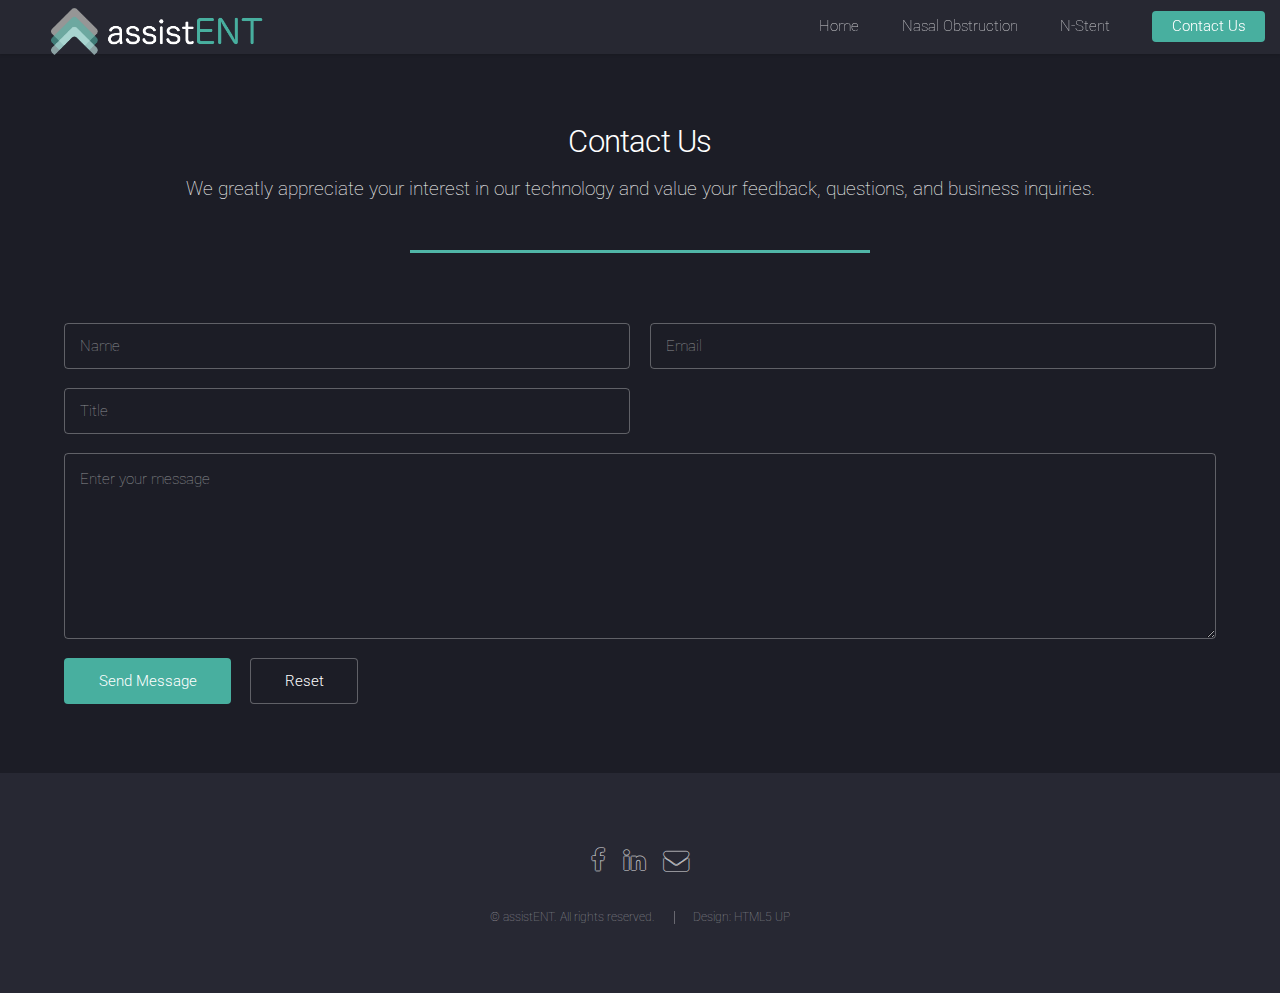
==== commit 7809436b: "cf  changes" ====
--- a/contact.html
+++ b/contact.html
@@ -6,6 +6,16 @@
 --> 
 <html>
 	<head>
+        <!-- Global site tag (gtag.js) - Google Analytics -->
+<script async src="https://www.googletagmanager.com/gtag/js?id=UA-115445053-1"></script>
+<script>
+  window.dataLayer = window.dataLayer || [];
+  function gtag(){dataLayer.push(arguments);}
+  gtag('js', new Date());
+
+  gtag('config', 'UA-115445053-1');
+</script>
+
 		<title>assistENT: Breathe Easy</title>
 		<meta charset="utf-8" />
 		<meta name="viewport" content="width=device-width, initial-scale=1" />
@@ -25,7 +35,7 @@
 						<ul>
 							<li><a href="index.html">Home</a></li>
 							<li>
-								<a href="problem.html">The Problem</a>
+								<a href="index.html#two">Nasal Obstruction</a>
                                 <!--
 								<ul>
 									<li><a href="left-sidebar.html">Left Sidebar</a></li>
@@ -43,8 +53,8 @@
 								</ul>
                             -->
 							</li>
-							<li><a href="solution.html">The Solution</a></li>
-                            <li><a href='index.html#four'> The Team</a></li>
+							<li><a href="index.html#three">N-Stent</a></li>
+                            <!--<li><a href='index.html#four'> The Team</a></li>-->
 							<li><a href="#" class="button special">Contact Us</a></li>
                             
 						</ul>
@@ -68,6 +78,12 @@
 										<div class="6u$ 12u$(xsmall)">
 											<input type="email" name="email" id="email" value="" placeholder="Email" />
 										</div>
+                                        <div class="6u 12u$(xsmall)">
+											<input type="text" name="email" id="email" value="" placeholder="Title" />
+										</div>
+                                        <!--<div class="6u$ 12u$(xsmall)">
+											<input type="text" name="email" id="email" value="" placeholder="Who Are You?" />
+										</div>-->
                                         <!--
 										<div class="12u$">
 											<div class="select-wrapper">
--- a/assets/css/main.css
+++ b/assets/css/main.css
@@ -7,7 +7,7 @@
 	Free for personal and commercial use under the CCA 3.0 license (html5up.net/license)
 */
 
-/* Reset */ 
+/* Reset */
 
 	html, body, div, span, applet, object, iframe, h1, h2, h3, h4, h5, h6, p, blockquote, pre, a, abbr, acronym, address, big, cite, code, del, dfn, em, img, ins, kbd, q, s, samp, small, strike, strong, sub, sup, tt, var, b, u, i, center, dl, dt, dd, ol, ul, li, fieldset, form, label, legend, table, caption, tbody, tfoot, thead, tr, th, td, article, aside, canvas, details, embed, figure, figcaption, footer, header, hgroup, menu, nav, output, ruby, section, summary, time, mark, audio, video {
 		margin: 0;
@@ -22,6 +22,46 @@
 		display: block;
 	}
 
+iframe {
+    left: 75%;
+    position: absolute;
+    top: 53%;
+    transform: translate(-50%, -50%);
+    /*
+    display: block;
+    margin-left: auto;
+    margin-right: auto;
+*/
+}
+
+.navbar {
+  overflow: hidden;
+  background-color: #333;
+  position: fixed;
+  top: 0;
+  width: 100%;
+}
+
+.navbar a {
+  float: left;
+  display: block;
+  color: #f2f2f2;
+  text-align: center;
+  padding: 14px 16px;
+  text-decoration: none;
+  font-size: 50px;
+}
+
+.navbar a:hover {
+  background: #ddd;
+  color: black;
+}
+
+.main {
+  padding: 16px;
+  margin-top: 30px;
+  height: 1500px; /* Used in this example to enable scrolling */
+}
 
     .theo{
         width:50%;
@@ -1649,7 +1689,7 @@
 
 	h2 {
 		font-size: 2em;
-		line-height: 1.5em;
+		line-height: 1.25em;
 		letter-spacing: -0.025em;
 	}
 
@@ -3040,7 +3080,7 @@
 			height: 101%;
 			padding: 6em 3em;
 			top: 0;
-			width: 28em;
+			width: 30em;
 		}
 
 		.spotlight.left .content {
@@ -3058,7 +3098,7 @@
 		}
 
 		.spotlight.style2 .content {
-			border-color: rgb(255,58,85);
+			border-color: rgb(80,182,167);
 		}
 
 		.spotlight.style3 .content {
@@ -3312,7 +3352,8 @@
 
 		#header nav {
 			position: absolute;
-			right: 1em;
+			/*background-color: black; */
+			right: 0em;
 			top: 0;
 		}
 
@@ -3323,6 +3364,7 @@
 				#header nav ul li {
 					display: inline-block;
 					margin-left: 1em;
+
 				}
 
 					#header nav ul li a, #header nav ul li span {
@@ -3332,6 +3374,7 @@
 						height: inherit;
 						line-height: inherit;
 						outline: 0;
+						margin-right: 1em;
 					}
 
 						#header nav ul li a.button, #header nav ul li span.button {
@@ -3366,8 +3409,8 @@
 
 	#banner {
 		background-attachment: fixed;
-		background-color: #272833;
-		background-image: url("../../images/jhu_hospital.jpg");
+		background-color: #A9A9A9;
+		background-image: url("../../images/jhh.png");
 		background-position: center center;
 		background-size: cover;
 		box-shadow: 0 0.25em 0.5em 0 rgba(0, 0, 0, 0.25);
@@ -3387,7 +3430,7 @@
 
 		#banner:after {
 			/*background-image: -moz-linear-gradient(top, rgba(23, 24, 32, 0.95), rgba(23, 24, 32, 0.95)), url("images/overlay.png");;*/
-			background-image: -webkit-linear-gradient(top, rgba(23, 24, 32, 0.88), rgba(23, 24, 32, 0.88)), url("images/overlay.png");;
+			background-image: -webkit-linear-gradient(top, rgba(23, 24, 32, .75), rgba(23, 24, 32, .75)), url("images/overlay.png");;
 			/*background-image: -ms-linear-gradient(top, rgba(23, 24, 32, 0.95), rgba(23, 24, 32, 0.95)), url("images/overlay.png");;
 			background-image: linear-gradient(top, rgba(23, 24, 32, 0.95), rgba(23, 24, 32, 0.95)), url("images/overlay.png");;*/
 			content: '';
@@ -3532,7 +3575,7 @@
 
 			.spotlight.left .content, .spotlight.right .content {
 				padding: 4.5em 2.5em;
-				width: 25em;
+				width: 36em;
 			}
 
 		/* Wrapper */
@@ -4033,4 +4076,4 @@
 						padding: 0;
 					}
 
-	}+	}
